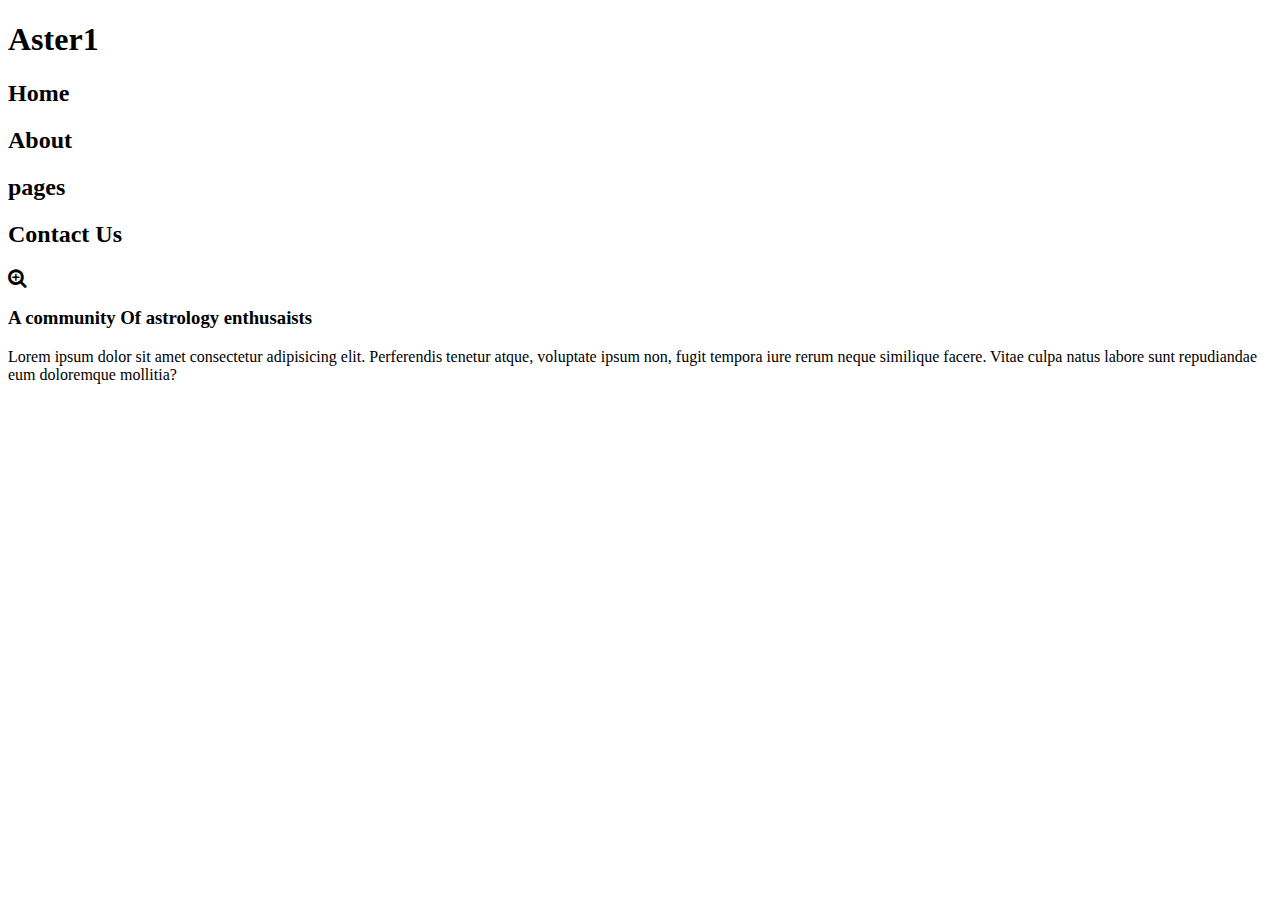
==== index.html @ 7eb5dea4 "a simple only raw html page to edit" ====
<!DOCTYPE html>
<html lang="en">
  <head>
    <meta charset="UTF-8" />
    <meta name="viewport" content="width=device-width, initial-scale=1.0" />
    <link
      rel="stylesheet"
      href="https://cdnjs.cloudflare.com/ajax/libs/font-awesome/4.7.0/css/font-awesome.min.css"
    />
    <title>Document</title>
  </head>
  <body>
    <nav>
      <h1>Aster1</h1>
      <h2>Home</h2>
      <h2>About</h2>
      <h2>pages</h2>
      <h2>Contact Us</h2>
      <i class="fa fa-search-plus" style="font-size: 20px"></i>
    </nav>
    <article>
      <h3>A community Of astrology enthusaists</h3>
      <p>
        Lorem ipsum dolor sit amet consectetur adipisicing elit. Perferendis
        tenetur atque, voluptate ipsum non, fugit tempora iure rerum neque
        similique facere. Vitae culpa natus labore sunt repudiandae eum
        doloremque mollitia?
      </p>
    </article>
  </body>
</html>
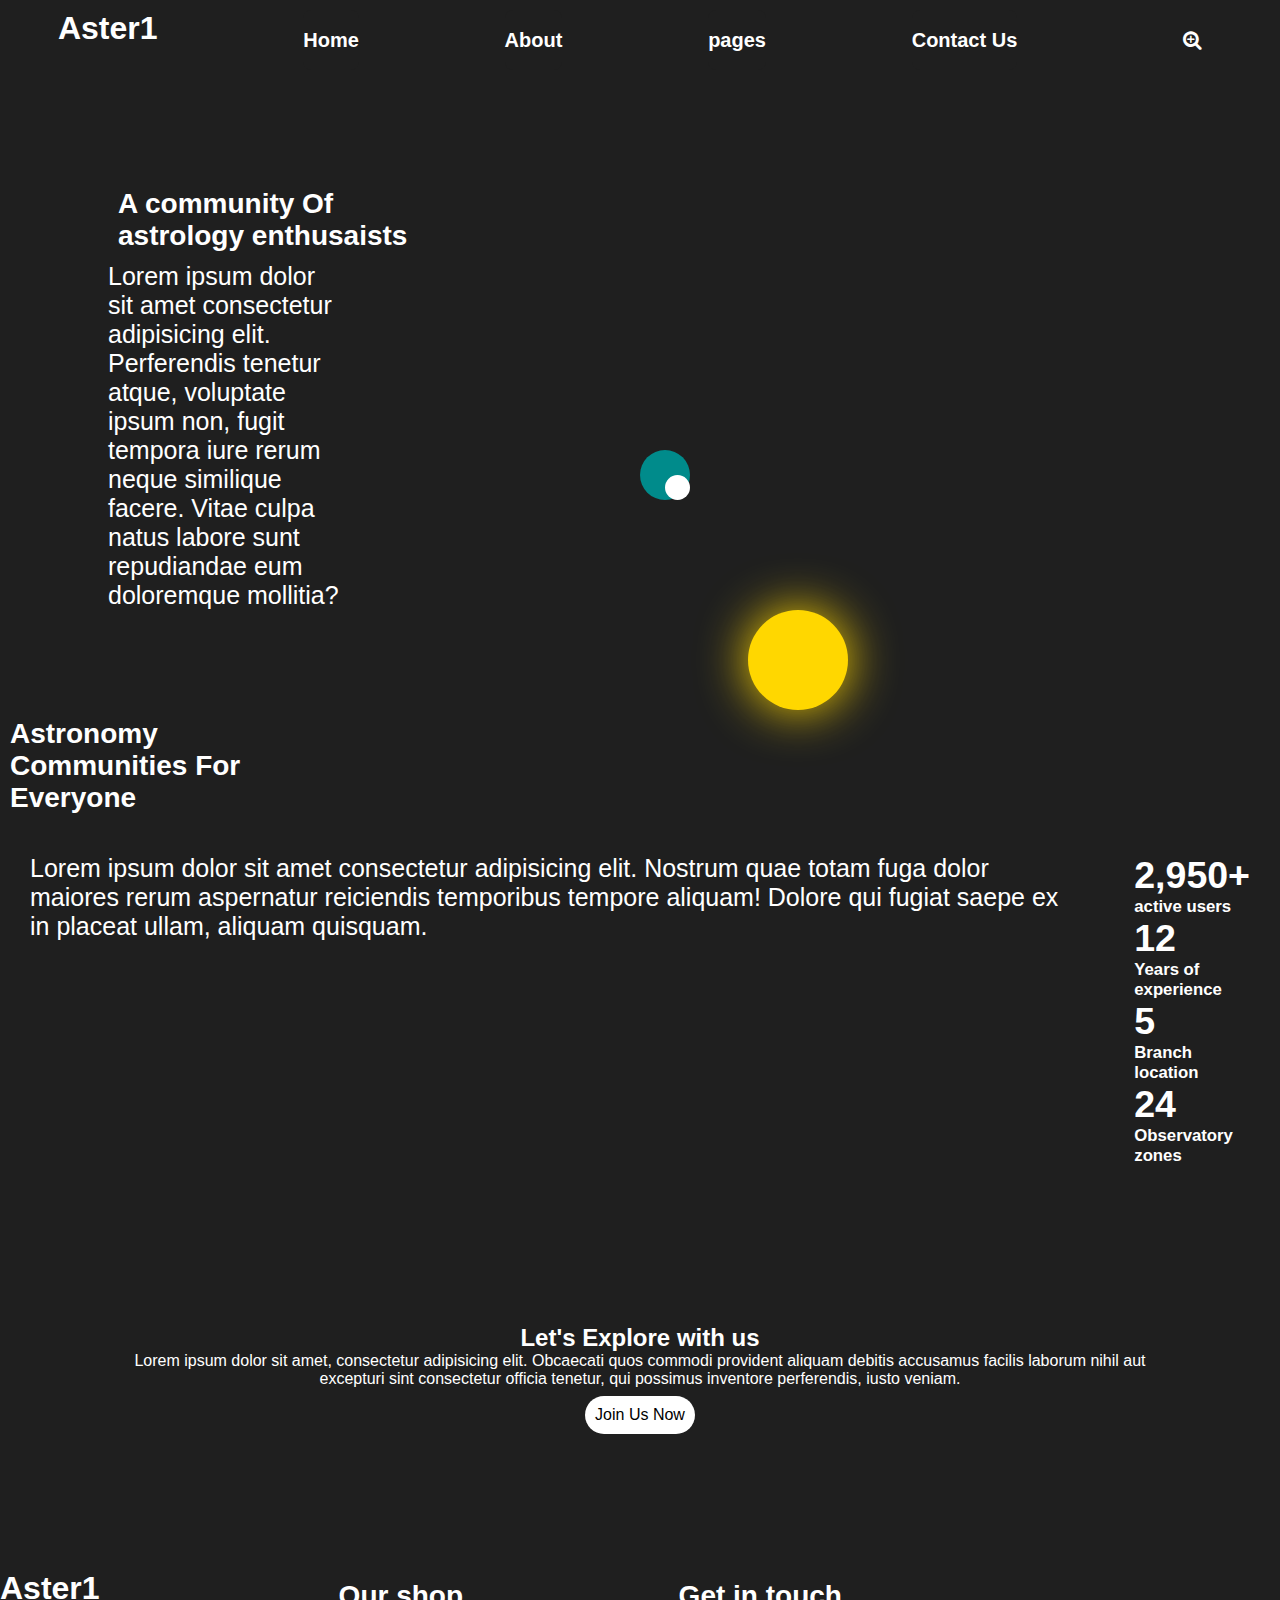
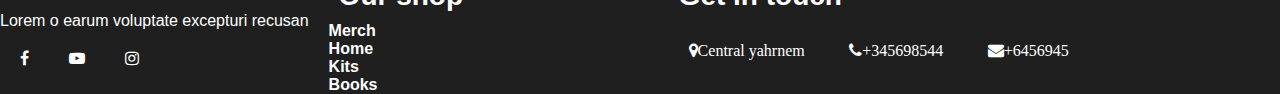
==== commit 27982429: "Add files via upload" ====
--- a/index.html
+++ b/index.html
@@ -3,6 +3,40 @@
   <head>
     <meta charset="UTF-8" />
     <meta name="viewport" content="width=device-width, initial-scale=1.0" />
+    <!-- CSS -->
+    <link rel="stylesheet" href="style.css" />
+
+    <!-- Magnifier -->
+    <link
+      rel="stylesheet"
+      href="https://cdnjs.cloudflare.com/ajax/libs/font-awesome/4.7.0/css/font-awesome.min.css"
+    />
+    <!-- FaceBook -->
+    <link
+      rel="stylesheet"
+      href="https://cdnjs.cloudflare.com/ajax/libs/font-awesome/4.7.0/css/font-awesome.min.css"
+    />
+    <!-- YouTube -->
+    <link
+      rel="stylesheet"
+      href="https://cdnjs.cloudflare.com/ajax/libs/font-awesome/4.7.0/css/font-awesome.min.css"
+    />
+    <!-- Instagram -->
+    <link
+      rel="stylesheet"
+      href="https://cdnjs.cloudflare.com/ajax/libs/font-awesome/4.7.0/css/font-awesome.min.css"
+    />
+    <!-- Map-->
+    <link
+      rel="stylesheet"
+      href="https://cdnjs.cloudflare.com/ajax/libs/font-awesome/4.7.0/css/font-awesome.min.css"
+    />
+    <!-- Telephone -->
+    <link
+      rel="stylesheet"
+      href="https://cdnjs.cloudflare.com/ajax/libs/font-awesome/4.7.0/css/font-awesome.min.css"
+    />
+    <!-- mail -->
     <link
       rel="stylesheet"
       href="https://cdnjs.cloudflare.com/ajax/libs/font-awesome/4.7.0/css/font-awesome.min.css"
@@ -12,20 +46,95 @@
   <body>
     <nav>
       <h1>Aster1</h1>
-      <h2>Home</h2>
-      <h2>About</h2>
-      <h2>pages</h2>
-      <h2>Contact Us</h2>
+      <button><h2>Home</h2></button>
+      <button><h2>About</h2></button>
+      <button><h2>pages</h2></button>
+      <button><h2>Contact Us</h2></button>
       <i class="fa fa-search-plus" style="font-size: 20px"></i>
     </nav>
-    <article>
-      <h3>A community Of astrology enthusaists</h3>
-      <p>
-        Lorem ipsum dolor sit amet consectetur adipisicing elit. Perferendis
-        tenetur atque, voluptate ipsum non, fugit tempora iure rerum neque
-        similique facere. Vitae culpa natus labore sunt repudiandae eum
-        doloremque mollitia?
-      </p>
-    </article>
+    <div class="intro_box">
+      <header>
+        <h3>A community Of astrology enthusaists</h3>
+      </header>
+      <article>
+        <p>
+          Lorem ipsum dolor sit amet consectetur adipisicing elit. Perferendis
+          tenetur atque, voluptate ipsum non, fugit tempora iure rerum neque
+          similique facere. Vitae culpa natus labore sunt repudiandae eum
+          doloremque mollitia?
+        </p>
+      </article>
+      <div class="sun"></div>
+
+      <div class="earth">
+        <div class="moon"></div>
+      </div>
+    </div>
+    <header><h3>Astronomy Communities For Everyone</h3></header>
+    <div class="explain">
+      <article>
+        <p class="community">
+          Lorem ipsum dolor sit amet consectetur adipisicing elit. Nostrum quae
+          totam fuga dolor maiores rerum aspernatur reiciendis temporibus
+          tempore aliquam! Dolore qui fugiat saepe ex in placeat ullam, aliquam
+          quisquam.
+        </p>
+      </article>
+      <div class="numbers">
+        <div class="activeUsers"></div>
+        <h2>2,950+</h2>
+        <h6>active users</h6>
+        <div class="experience">
+          <h2>12</h2>
+          <h6>Years of experience</h6>
+        </div>
+        <div class="branch_location">
+          <h2>5</h2>
+          <h6>Branch location</h6>
+        </div>
+        <div class="observe_zones">
+          <h2>24</h2>
+          <h6>Observatory zones</h6>
+        </div>
+      </div>
+    </div>
+    <div class="explore">
+      <header>
+        <h2>Let's Explore with us</h2>
+      </header>
+      <div class="sign_ad"></div>
+      <article>
+        Lorem ipsum dolor sit amet, consectetur adipisicing elit. Obcaecati quos
+        commodi provident aliquam debitis accusamus facilis laborum nihil aut
+        excepturi sint consectetur officia tenetur, qui possimus inventore
+        perferendis, iusto veniam.
+      </article>
+      <button class="join">Join Us Now</button>
+    </div>
+    <footer>
+      <div class="influence">
+        <h1>Aster1</h1>
+        <p class="slogan">Lorem o earum voluptate excepturi recusan</p>
+        <i class="fa fa-facebook-f"></i><i class="fa fa-youtube-play"></i
+        ><i class="fa fa-instagram"></i>
+      </div>
+      <div class="shop">
+        <header>
+          <h3>Our shop</h3>
+        </header>
+        <h4>Merch</h4>
+        <h4>Home</h4>
+        <h4>Kits</h4>
+        <h4>Books</h4>
+      </div>
+      <div class="in_touch">
+        <header>
+          <h3>Get in touch</h3>
+        </header>
+        <i class="fa fa-map-marker">Central yahrnem</i>
+        <i class="fa fa-phone">+345698544</i>
+        <i class="fa fa-envelope">+6456945</i>
+      </div>
+    </footer>
   </body>
 </html>
--- a/style.css
+++ b/style.css
@@ -0,0 +1,132 @@
+* {
+  margin: 0;
+  padding: 0;
+  box-sizing: border-box;
+  color: white;
+  font-family: "Segoe UI", Tahoma, Geneva, Verdana, sans-serif;
+}
+body {
+  background-color: #1f1f1f;
+}
+nav {
+  display: flex;
+  gap: 50px;
+  margin: 10px;
+  justify-content: space-around;
+  background-color: #1f1f1f;
+}
+button {
+  border-radius: 8px;
+  text-align: center;
+  border: none;
+  cursor: pointer;
+  background-color: #1f1f1f;
+}
+.intro_box {
+  margin: 100px;
+  width: 250px;
+  padding: 0.5rem;
+  font-size: 25px;
+  background-color: #1f1f1f;
+}
+h3 {
+  font-size: 28px;
+  margin: 10px;
+  width: 300px;
+  background-color: #1f1f1f;
+}
+.explain {
+  padding: 30px;
+  font-size: 25px;
+  display: flex;
+  /* width: 3000px; */
+  gap: 50px;
+  background-color: #1f1f1f;
+}
+.explore {
+  background-image: url(images/A_Sky_Full_Of_Stars_\(Unsplash\).jpg);
+  text-align: center;
+  padding: 8rem;
+  border-radius: 5px;
+}
+.join {
+  padding: 10px;
+  background-color: white;
+  color: black;
+  margin: 8px;
+  border-radius: 20px;
+  font-size: medium;
+}
+footer {
+  display: flex;
+  gap: 20px;
+}
+
+i {
+  padding: 20px;
+  font-size: 40px;
+}
+.slogan {
+  padding-top: 5px;
+}
+.sun {
+  position: absolute;
+  width: 100px;
+  height: 100px;
+  background-color: gold;
+  border-radius: 50%;
+  box-shadow: 0 0 50px gold;
+  margin-left: 50%;
+  margin-bottom: 90%;
+}
+.earth {
+  position: absolute;
+  width: 50px;
+  height: 50px;
+  border-radius: 50%;
+  background-color: darkcyan;
+  top: 50%;
+  left: 50%;
+  transform-origin: top left;
+  animation: rotate-earth 12s linear infinite;
+}
+.earth:before {
+  position: absolute;
+  top: 50%;
+  left: 50%;
+  width: 100px;
+  height: 100px;
+  border: 1px dashed rgba(255, 255, 255, 0.5);
+  border-radius: 50%;
+  box-sizing: border-box;
+  transform: translate(-50%, -50%);
+}
+.moon {
+  position: absolute;
+  width: 25px;
+  height: 25px;
+  border-radius: 50%;
+  background-color: #fff;
+  top: 50%;
+  left: 50%;
+  transform-origin: top left;
+  animation: rotate-moon 6s linear infinite;
+}
+@keyframes rotate-moon {
+  0% {
+    transform: rotate(0deg) translateX(30px);
+  }
+
+  100% {
+    transform: rotate(360deg) translateX(30px);
+  }
+}
+@keyframes rotate-earth {
+  0% {
+    transform: rotate(0deg) translateX(100px);
+  }
+
+  100% {
+    transform: rotate(360deg) translateX(100px);
+  }
+}
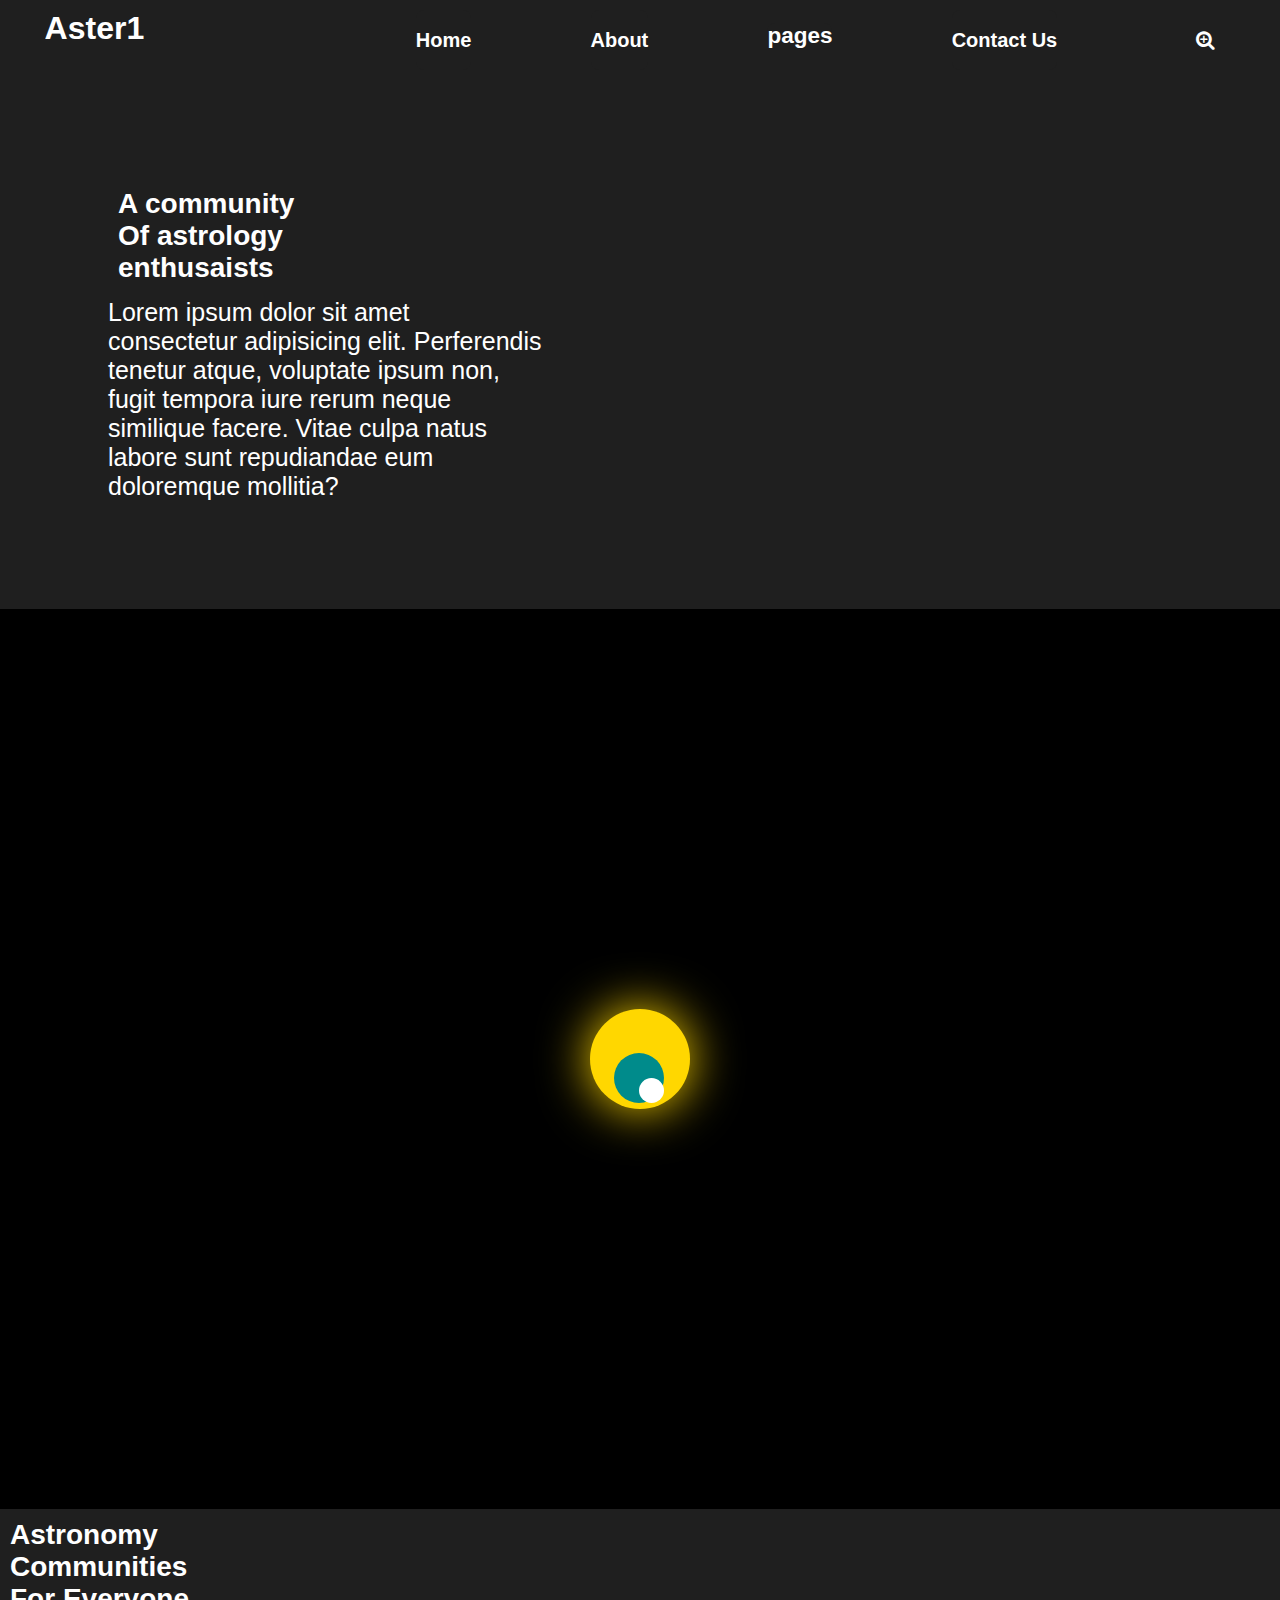
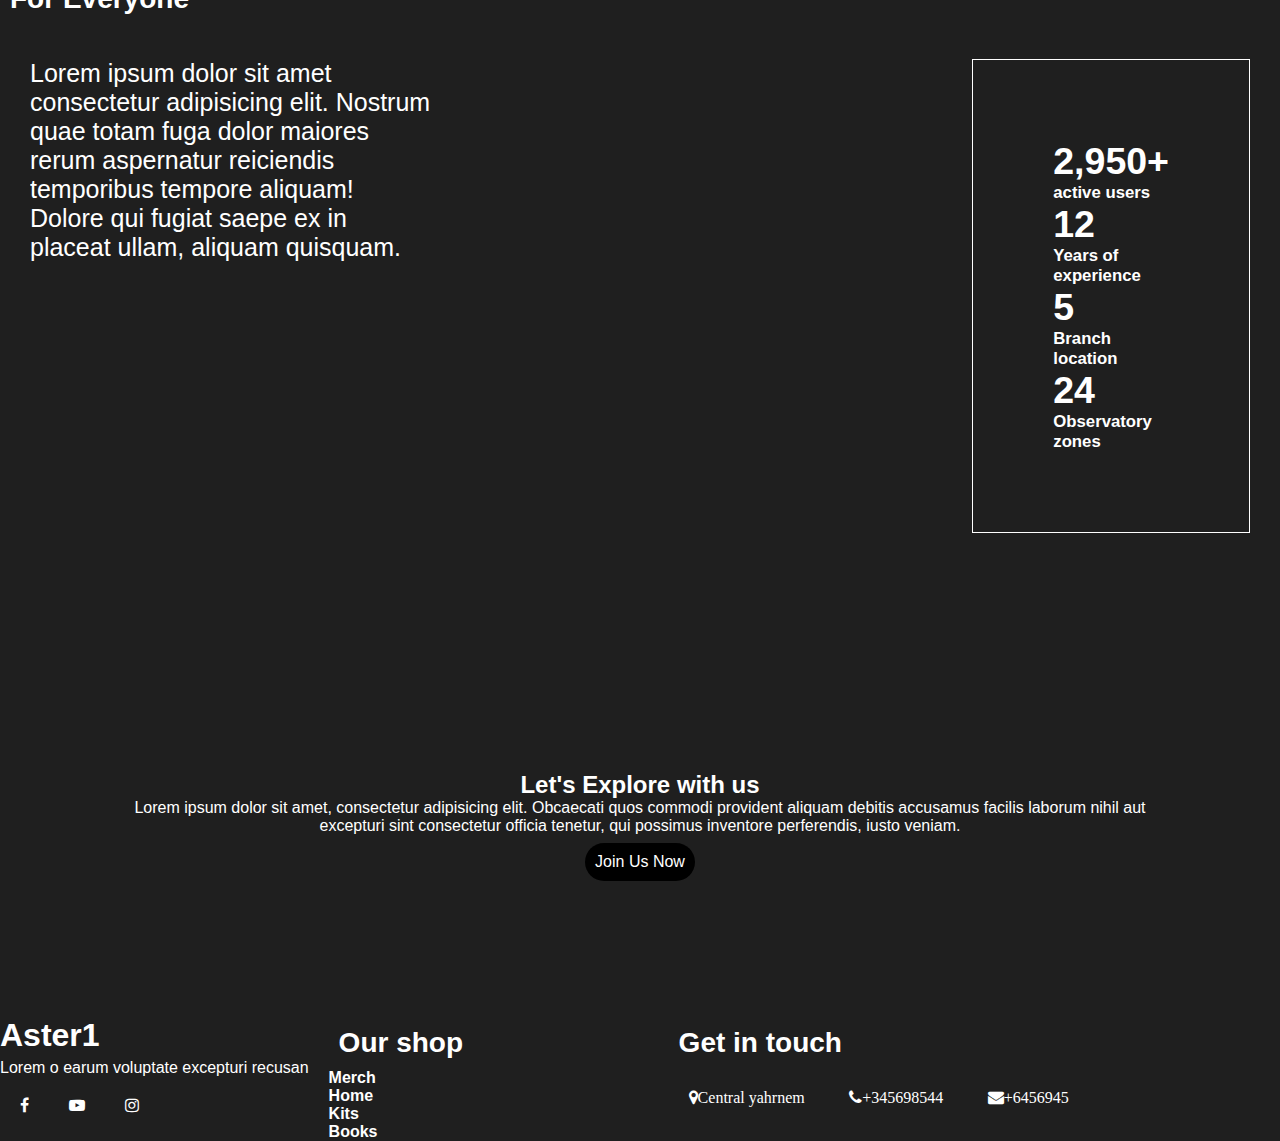
==== commit 5f3a4f97: "added animation and fixed the solar system bugs" ====
--- a/index.html
+++ b/index.html
@@ -45,16 +45,29 @@
   </head>
   <body>
     <nav>
-      <h1>Aster1</h1>
-      <button><h2>Home</h2></button>
-      <button><h2>About</h2></button>
-      <button><h2>pages</h2></button>
-      <button><h2>Contact Us</h2></button>
+      <div id="geeks">
+        <h1>Aster1</h1>
+      </div>
+      <button id="nav_btn"><h2>Home</h2></button>
+      <button id="nav_btn"><h2>About</h2></button>
+      <div class="pages">
+        <button id="nav_btn" class="collapse" type="button">
+          <h2>pages</h2>
+        </button>
+        <div class="text">
+          <a href="#">1</a>
+          <a href="#">2</a>
+          <a href="#">3</a>
+        </div>
+      </div>
+      <button id="nav_btn"><h2>Contact Us</h2></button>
       <i class="fa fa-search-plus" style="font-size: 20px"></i>
     </nav>
     <div class="intro_box">
       <header>
-        <h3>A community Of astrology enthusaists</h3>
+        <div class="community">
+          <h3 id="animation">A community Of astrology enthusaists</h3>
+        </div>
       </header>
       <article>
         <p>
@@ -64,16 +77,18 @@
           doloremque mollitia?
         </p>
       </article>
+    </div>
+    <div class="solar">
       <div class="sun"></div>
 
       <div class="earth">
         <div class="moon"></div>
       </div>
     </div>
-    <header><h3>Astronomy Communities For Everyone</h3></header>
+    <header><h3 id="animation">Astronomy Communities For Everyone</h3></header>
     <div class="explain">
       <article>
-        <p class="community">
+        <p class="community_explain">
           Lorem ipsum dolor sit amet consectetur adipisicing elit. Nostrum quae
           totam fuga dolor maiores rerum aspernatur reiciendis temporibus
           tempore aliquam! Dolore qui fugiat saepe ex in placeat ullam, aliquam
@@ -81,18 +96,19 @@
         </p>
       </article>
       <div class="numbers">
-        <div class="activeUsers"></div>
-        <h2>2,950+</h2>
-        <h6>active users</h6>
-        <div class="experience">
+        <div id="nums">
+          <h2>2,950+</h2>
+          <h6>active users</h6>
+        </div>
+        <div id="nums">
           <h2>12</h2>
           <h6>Years of experience</h6>
         </div>
-        <div class="branch_location">
+        <div id="nums">
           <h2>5</h2>
           <h6>Branch location</h6>
         </div>
-        <div class="observe_zones">
+        <div id="nums">
           <h2>24</h2>
           <h6>Observatory zones</h6>
         </div>
@@ -136,5 +152,18 @@
         <i class="fa fa-envelope">+6456945</i>
       </div>
     </footer>
+    <script>
+      let btn = document.getElementsByClassName("collapse");
+
+      btn[0].addEventListener("click", function () {
+        this.classList.toggle("active");
+        let content = this.nextElementSibling;
+        if (content.style.display === "block") {
+          content.style.display = "none";
+        } else {
+          content.style.display = "block";
+        }
+      });
+    </script>
   </body>
 </html>
--- a/style.css
+++ b/style.css
@@ -15,6 +15,30 @@
   justify-content: space-around;
   background-color: #1f1f1f;
 }
+.collapse {
+  /* background-color: #a2de96; */
+  border: none;
+  outline: none;
+  font-size: 15px;
+  margin-top: 12.5px;
+}
+
+.active,
+#nav_btn:hover {
+  background-color: darkcyan;
+  padding: 0.5px;
+}
+#nav_btn {
+  transition: all 0.2s;
+}
+#nav_btn:active {
+  background-color: goldenrod;
+}
+.text {
+  /* background-color: #e1ffc2; */
+  display: none;
+  font-size: 20px;
+}
 button {
   border-radius: 8px;
   text-align: center;
@@ -24,7 +48,7 @@
 }
 .intro_box {
   margin: 100px;
-  width: 250px;
+  width: 450px;
   padding: 0.5rem;
   font-size: 25px;
   background-color: #1f1f1f;
@@ -34,6 +58,19 @@
   margin: 10px;
   width: 300px;
   background-color: #1f1f1f;
+}
+.numbers {
+  padding: 5px;
+  border: #fff solid 1px;
+  padding: 80px;
+}
+#nums {
+  transition: 0.4s;
+}
+#nums:hover {
+  box-shadow: 0 3px 6px rgba(0, 0, 0, 0.16), 0 3px 6px rgba(0, 0, 0, 0.23);
+  transform: translate(0px, -8px);
+  cursor: pointer;
 }
 .explain {
   padding: 30px;
@@ -42,20 +79,33 @@
   /* width: 3000px; */
   gap: 50px;
   background-color: #1f1f1f;
+  background-image: url(images/observatory.jpg);
+  margin-bottom: 5rem;
+  background-repeat: no-repeat;
+  background-size: cover;
 }
 .explore {
   background-image: url(images/A_Sky_Full_Of_Stars_\(Unsplash\).jpg);
   text-align: center;
   padding: 8rem;
   border-radius: 5px;
+  background-repeat: no-repeat;
+  background-size: cover;
 }
 .join {
   padding: 10px;
-  background-color: white;
-  color: black;
+  background-color: rgb(0, 0, 0);
+  color: rgb(255, 255, 255);
   margin: 8px;
   border-radius: 20px;
   font-size: medium;
+  transition: all 0.5s;
+}
+.join:hover {
+  background-color: #1f1f1f;
+}
+.join:active {
+  background-color: cornflowerblue;
 }
 footer {
   display: flex;
@@ -68,6 +118,50 @@
 }
 .slogan {
   padding-top: 5px;
+}
+#animation {
+  width: 200px;
+  height: 100px;
+  /* background-color: red; */
+  position: relative;
+  animation-name: example;
+  animation-duration: 5s;
+  animation-iteration-count: infinite;
+  /* transform: translate(-50%, -50%); */
+}
+/* @keyframes example {
+  0% {
+     background-color: red; 
+    left: 0px;
+    top: 0px;
+  } */
+/* 25% {
+    background-color: yellow;
+    bottom: 200px;
+    top: 0px;
+  } */
+/* 50% {
+     background-color: blue; 
+     eft: 500px; 
+     right: 600px; 
+    transform: rotate(0deg) translateX(30px);
+  } */
+/* 75% {
+    background-color: green;
+    left: 0px;
+    top: 200px;
+  } */
+/* 100% {
+    /* background-color: red; 
+  }
+}  */
+.solar {
+  display: flex;
+  justify-content: center;
+  align-items: center;
+  height: 100vh;
+  background-color: black;
+  width: 100%;
 }
 .sun {
   position: absolute;
@@ -76,8 +170,6 @@
   background-color: gold;
   border-radius: 50%;
   box-shadow: 0 0 50px gold;
-  margin-left: 50%;
-  margin-bottom: 90%;
 }
 .earth {
   position: absolute;
@@ -85,8 +177,10 @@
   height: 50px;
   border-radius: 50%;
   background-color: darkcyan;
-  top: 50%;
-  left: 50%;
+  top: 117%;
+  left: 48%;
+  right: 48%;
+
   transform-origin: top left;
   animation: rotate-earth 12s linear infinite;
 }
@@ -130,3 +224,94 @@
     transform: rotate(360deg) translateX(100px);
   }
 }
+#geeks {
+  width: 20%;
+  top: 50%;
+  /* position: absolute; */
+  left: 40%;
+  /* border-bottom: 5px solid white; */
+  overflow: hidden;
+  animation: animate 2s linear forwards;
+}
+
+#geeks h1 {
+  color: white;
+}
+
+@keyframes animate {
+  0% {
+    width: 0px;
+    height: 0px;
+  }
+
+  30% {
+    width: 50px;
+    height: 0px;
+  }
+
+  60% {
+    width: 50px;
+    height: 80px;
+  }
+}
+.community {
+  width: 45%;
+  top: 50%;
+  /* position: absolute; */
+  left: 40%;
+  /* border-bottom: 5px solid white; */
+  overflow: hidden;
+  animation: animate 2s linear forwards;
+}
+
+.community h1 {
+  color: white;
+}
+
+@keyframes animate {
+  0% {
+    width: 0px;
+    height: 0px;
+  }
+
+  30% {
+    width: 0px;
+    height: 0px;
+  }
+
+  60% {
+    width: 50px;
+    height: 80px;
+  }
+}
+.community_explain {
+  width: 45%;
+  top: 50%;
+  /* position: absolute; */
+  left: 40%;
+  /* border-bottom: 5px solid white; */
+  overflow: hidden;
+  animation: animate 2s linear forwards;
+  margin-right: 5px;
+}
+
+.community_explain h1 {
+  color: white;
+}
+
+@keyframes animate {
+  0% {
+    width: 65px;
+    height: 10px;
+  }
+
+  30% {
+    width: 20px;
+    height: 0px;
+  }
+
+  60% {
+    width: 25px;
+    /* height: 80px; */
+  }
+}
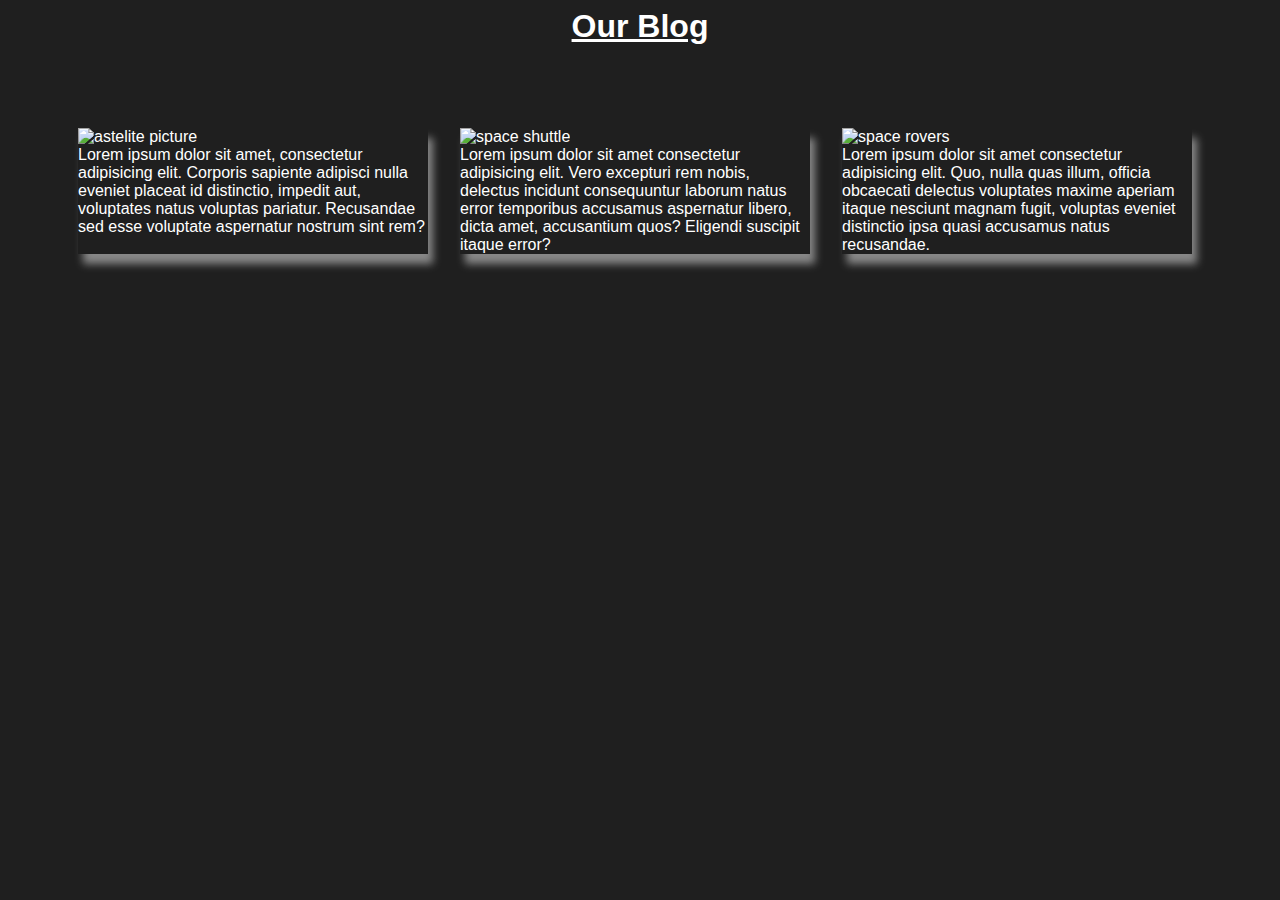
==== commit 98a7461e: "added a blog post page with zooming ability" ====
--- a/index.html
+++ b/index.html
@@ -3,167 +3,47 @@
   <head>
     <meta charset="UTF-8" />
     <meta name="viewport" content="width=device-width, initial-scale=1.0" />
-    <!-- CSS -->
     <link rel="stylesheet" href="style.css" />
-
-    <!-- Magnifier -->
-    <link
-      rel="stylesheet"
-      href="https://cdnjs.cloudflare.com/ajax/libs/font-awesome/4.7.0/css/font-awesome.min.css"
-    />
-    <!-- FaceBook -->
-    <link
-      rel="stylesheet"
-      href="https://cdnjs.cloudflare.com/ajax/libs/font-awesome/4.7.0/css/font-awesome.min.css"
-    />
-    <!-- YouTube -->
-    <link
-      rel="stylesheet"
-      href="https://cdnjs.cloudflare.com/ajax/libs/font-awesome/4.7.0/css/font-awesome.min.css"
-    />
-    <!-- Instagram -->
-    <link
-      rel="stylesheet"
-      href="https://cdnjs.cloudflare.com/ajax/libs/font-awesome/4.7.0/css/font-awesome.min.css"
-    />
-    <!-- Map-->
-    <link
-      rel="stylesheet"
-      href="https://cdnjs.cloudflare.com/ajax/libs/font-awesome/4.7.0/css/font-awesome.min.css"
-    />
-    <!-- Telephone -->
-    <link
-      rel="stylesheet"
-      href="https://cdnjs.cloudflare.com/ajax/libs/font-awesome/4.7.0/css/font-awesome.min.css"
-    />
-    <!-- mail -->
-    <link
-      rel="stylesheet"
-      href="https://cdnjs.cloudflare.com/ajax/libs/font-awesome/4.7.0/css/font-awesome.min.css"
-    />
-    <title>Document</title>
+    <title>Blog</title>
   </head>
   <body>
-    <nav>
-      <div id="geeks">
-        <h1>Aster1</h1>
+    <header><h1>Our Blog</h1></header>
+    <div class="posts" id="blog1" onclick="img1Scale">
+      <div class="satlite">
+        <img src="images/860x394.jpg" alt="astelite picture" />
+        <p>
+          Lorem ipsum dolor sit amet, consectetur adipisicing elit. Corporis
+          sapiente adipisci nulla eveniet placeat id distinctio, impedit aut,
+          voluptates natus voluptas pariatur. Recusandae sed esse voluptate
+          aspernatur nostrum sint rem?
+        </p>
       </div>
-      <button id="nav_btn"><h2>Home</h2></button>
-      <button id="nav_btn"><h2>About</h2></button>
-      <div class="pages">
-        <button id="nav_btn" class="collapse" type="button">
-          <h2>pages</h2>
-        </button>
-        <div class="text">
-          <a href="#">1</a>
-          <a href="#">2</a>
-          <a href="#">3</a>
-        </div>
+      <div class="shuttles" id="blog2">
+        <img src="images/shuttle.jpg" alt="space shuttle" />
+        <p>
+          Lorem ipsum dolor sit amet consectetur adipisicing elit. Vero
+          excepturi rem nobis, delectus incidunt consequuntur laborum natus
+          error temporibus accusamus aspernatur libero, dicta amet, accusantium
+          quos? Eligendi suscipit itaque error?
+        </p>
       </div>
-      <button id="nav_btn"><h2>Contact Us</h2></button>
-      <i class="fa fa-search-plus" style="font-size: 20px"></i>
-    </nav>
-    <div class="intro_box">
-      <header>
-        <div class="community">
-          <h3 id="animation">A community Of astrology enthusaists</h3>
-        </div>
-      </header>
-      <article>
+      <div class="space_rover" id="blog3">
+        <img src="images/space rovers.jpg" alt="space rovers" />
         <p>
-          Lorem ipsum dolor sit amet consectetur adipisicing elit. Perferendis
-          tenetur atque, voluptate ipsum non, fugit tempora iure rerum neque
-          similique facere. Vitae culpa natus labore sunt repudiandae eum
-          doloremque mollitia?
+          Lorem ipsum dolor sit amet consectetur adipisicing elit. Quo, nulla
+          quas illum, officia obcaecati delectus voluptates maxime aperiam
+          itaque nesciunt magnam fugit, voluptas eveniet distinctio ipsa quasi
+          accusamus natus recusandae.
         </p>
-      </article>
-    </div>
-    <div class="solar">
-      <div class="sun"></div>
-
-      <div class="earth">
-        <div class="moon"></div>
       </div>
     </div>
-    <header><h3 id="animation">Astronomy Communities For Everyone</h3></header>
-    <div class="explain">
-      <article>
-        <p class="community_explain">
-          Lorem ipsum dolor sit amet consectetur adipisicing elit. Nostrum quae
-          totam fuga dolor maiores rerum aspernatur reiciendis temporibus
-          tempore aliquam! Dolore qui fugiat saepe ex in placeat ullam, aliquam
-          quisquam.
-        </p>
-      </article>
-      <div class="numbers">
-        <div id="nums">
-          <h2>2,950+</h2>
-          <h6>active users</h6>
-        </div>
-        <div id="nums">
-          <h2>12</h2>
-          <h6>Years of experience</h6>
-        </div>
-        <div id="nums">
-          <h2>5</h2>
-          <h6>Branch location</h6>
-        </div>
-        <div id="nums">
-          <h2>24</h2>
-          <h6>Observatory zones</h6>
-        </div>
-      </div>
-    </div>
-    <div class="explore">
-      <header>
-        <h2>Let's Explore with us</h2>
-      </header>
-      <div class="sign_ad"></div>
-      <article>
-        Lorem ipsum dolor sit amet, consectetur adipisicing elit. Obcaecati quos
-        commodi provident aliquam debitis accusamus facilis laborum nihil aut
-        excepturi sint consectetur officia tenetur, qui possimus inventore
-        perferendis, iusto veniam.
-      </article>
-      <button class="join">Join Us Now</button>
-    </div>
-    <footer>
-      <div class="influence">
-        <h1>Aster1</h1>
-        <p class="slogan">Lorem o earum voluptate excepturi recusan</p>
-        <i class="fa fa-facebook-f"></i><i class="fa fa-youtube-play"></i
-        ><i class="fa fa-instagram"></i>
-      </div>
-      <div class="shop">
-        <header>
-          <h3>Our shop</h3>
-        </header>
-        <h4>Merch</h4>
-        <h4>Home</h4>
-        <h4>Kits</h4>
-        <h4>Books</h4>
-      </div>
-      <div class="in_touch">
-        <header>
-          <h3>Get in touch</h3>
-        </header>
-        <i class="fa fa-map-marker">Central yahrnem</i>
-        <i class="fa fa-phone">+345698544</i>
-        <i class="fa fa-envelope">+6456945</i>
-      </div>
-    </footer>
-    <script>
-      let btn = document.getElementsByClassName("collapse");
+    <!-- <script>
+      let img = document.getElementById("blog1");
 
-      btn[0].addEventListener("click", function () {
-        this.classList.toggle("active");
-        let content = this.nextElementSibling;
-        if (content.style.display === "block") {
-          content.style.display = "none";
-        } else {
-          content.style.display = "block";
-        }
-      });
-    </script>
+      function img1Scale() {
+        img.style.transform = "scale(1.5)";
+        img.style.transition = "transform 0.25 ease";
+      }
+    </script> -->
   </body>
 </html>
--- a/style.css
+++ b/style.css
@@ -1,317 +1,64 @@
 * {
+  padding: 0;
   margin: 0;
-  padding: 0;
   box-sizing: border-box;
-  color: white;
   font-family: "Segoe UI", Tahoma, Geneva, Verdana, sans-serif;
 }
 body {
   background-color: #1f1f1f;
 }
-nav {
+img {
+  width: 350px;
+  height: 250px;
+}
+h1 {
+  text-align: center;
+  margin: 0.5rem;
+  text-decoration: underline;
+  color: white;
+}
+.posts {
   display: flex;
-  gap: 50px;
-  margin: 10px;
-  justify-content: space-around;
-  background-color: #1f1f1f;
+  color: white;
+  gap: 2rem;
+  justify-content: center;
+  margin-top: 3.5rem;
 }
-.collapse {
-  /* background-color: #a2de96; */
-  border: none;
-  outline: none;
-  font-size: 15px;
-  margin-top: 12.5px;
+.satlite,
+.shuttles,
+.space_rover {
+  box-shadow: 5px 10px 8px #888888;
+  margin-top: 2rem;
+  width: 350px;
+  transform: translate(-5px, -5px);
 }
-
-.active,
-#nav_btn:hover {
-  background-color: darkcyan;
-  padding: 0.5px;
-}
-#nav_btn {
-  transition: all 0.2s;
-}
-#nav_btn:active {
-  background-color: goldenrod;
-}
-.text {
-  /* background-color: #e1ffc2; */
-  display: none;
-  font-size: 20px;
-}
-button {
-  border-radius: 8px;
-  text-align: center;
-  border: none;
-  cursor: pointer;
-  background-color: #1f1f1f;
-}
-.intro_box {
-  margin: 100px;
-  width: 450px;
-  padding: 0.5rem;
-  font-size: 25px;
-  background-color: #1f1f1f;
-}
-h3 {
-  font-size: 28px;
-  margin: 10px;
-  width: 300px;
-  background-color: #1f1f1f;
-}
-.numbers {
-  padding: 5px;
-  border: #fff solid 1px;
-  padding: 80px;
-}
-#nums {
-  transition: 0.4s;
-}
-#nums:hover {
-  box-shadow: 0 3px 6px rgba(0, 0, 0, 0.16), 0 3px 6px rgba(0, 0, 0, 0.23);
-  transform: translate(0px, -8px);
+.shuttles:hover {
+  box-shadow: 5px 10px 8px #888888;
+  transform: translate(-5px, -20px);
   cursor: pointer;
 }
-.explain {
-  padding: 30px;
-  font-size: 25px;
-  display: flex;
-  /* width: 3000px; */
-  gap: 50px;
-  background-color: #1f1f1f;
-  background-image: url(images/observatory.jpg);
-  margin-bottom: 5rem;
-  background-repeat: no-repeat;
-  background-size: cover;
+.satlite:hover {
+  box-shadow: 5px 10px 8px #888888;
+  transform: translate(-5px, -20px);
+  cursor: pointer;
 }
-.explore {
-  background-image: url(images/A_Sky_Full_Of_Stars_\(Unsplash\).jpg);
-  text-align: center;
-  padding: 8rem;
-  border-radius: 5px;
-  background-repeat: no-repeat;
-  background-size: cover;
+.space_rover:hover {
+  box-shadow: 5px 10px 8px #888888;
+  transform: translate(-5px, -20px);
+  cursor: pointer;
 }
-.join {
-  padding: 10px;
-  background-color: rgb(0, 0, 0);
-  color: rgb(255, 255, 255);
-  margin: 8px;
-  border-radius: 20px;
-  font-size: medium;
-  transition: all 0.5s;
+.space_rover:active {
+  transform: scale(1.5);
+  margin-right: 75px;
+  margin-left: 75px;
 }
-.join:hover {
-  background-color: #1f1f1f;
+.shuttles:active {
+  transform: scale(1.5);
+  margin-right: 75px;
+  margin-left: 75px;
 }
-.join:active {
-  background-color: cornflowerblue;
+.satlite:active {
+  transform: scale(1.5);
+  margin-right: 75px;
+  margin-left: 75px;
 }
-footer {
-  display: flex;
-  gap: 20px;
-}
-
-i {
-  padding: 20px;
-  font-size: 40px;
-}
-.slogan {
-  padding-top: 5px;
-}
-#animation {
-  width: 200px;
-  height: 100px;
-  /* background-color: red; */
-  position: relative;
-  animation-name: example;
-  animation-duration: 5s;
-  animation-iteration-count: infinite;
-  /* transform: translate(-50%, -50%); */
-}
-/* @keyframes example {
-  0% {
-     background-color: red; 
-    left: 0px;
-    top: 0px;
-  } */
-/* 25% {
-    background-color: yellow;
-    bottom: 200px;
-    top: 0px;
-  } */
-/* 50% {
-     background-color: blue; 
-     eft: 500px; 
-     right: 600px; 
-    transform: rotate(0deg) translateX(30px);
-  } */
-/* 75% {
-    background-color: green;
-    left: 0px;
-    top: 200px;
-  } */
-/* 100% {
-    /* background-color: red; 
-  }
-}  */
-.solar {
-  display: flex;
-  justify-content: center;
-  align-items: center;
-  height: 100vh;
-  background-color: black;
-  width: 100%;
-}
-.sun {
-  position: absolute;
-  width: 100px;
-  height: 100px;
-  background-color: gold;
-  border-radius: 50%;
-  box-shadow: 0 0 50px gold;
-}
-.earth {
-  position: absolute;
-  width: 50px;
-  height: 50px;
-  border-radius: 50%;
-  background-color: darkcyan;
-  top: 117%;
-  left: 48%;
-  right: 48%;
-
-  transform-origin: top left;
-  animation: rotate-earth 12s linear infinite;
-}
-.earth:before {
-  position: absolute;
-  top: 50%;
-  left: 50%;
-  width: 100px;
-  height: 100px;
-  border: 1px dashed rgba(255, 255, 255, 0.5);
-  border-radius: 50%;
-  box-sizing: border-box;
-  transform: translate(-50%, -50%);
-}
-.moon {
-  position: absolute;
-  width: 25px;
-  height: 25px;
-  border-radius: 50%;
-  background-color: #fff;
-  top: 50%;
-  left: 50%;
-  transform-origin: top left;
-  animation: rotate-moon 6s linear infinite;
-}
-@keyframes rotate-moon {
-  0% {
-    transform: rotate(0deg) translateX(30px);
-  }
-
-  100% {
-    transform: rotate(360deg) translateX(30px);
-  }
-}
-@keyframes rotate-earth {
-  0% {
-    transform: rotate(0deg) translateX(100px);
-  }
-
-  100% {
-    transform: rotate(360deg) translateX(100px);
-  }
-}
-#geeks {
-  width: 20%;
-  top: 50%;
-  /* position: absolute; */
-  left: 40%;
-  /* border-bottom: 5px solid white; */
-  overflow: hidden;
-  animation: animate 2s linear forwards;
-}
-
-#geeks h1 {
-  color: white;
-}
-
-@keyframes animate {
-  0% {
-    width: 0px;
-    height: 0px;
-  }
-
-  30% {
-    width: 50px;
-    height: 0px;
-  }
-
-  60% {
-    width: 50px;
-    height: 80px;
-  }
-}
-.community {
-  width: 45%;
-  top: 50%;
-  /* position: absolute; */
-  left: 40%;
-  /* border-bottom: 5px solid white; */
-  overflow: hidden;
-  animation: animate 2s linear forwards;
-}
-
-.community h1 {
-  color: white;
-}
-
-@keyframes animate {
-  0% {
-    width: 0px;
-    height: 0px;
-  }
-
-  30% {
-    width: 0px;
-    height: 0px;
-  }
-
-  60% {
-    width: 50px;
-    height: 80px;
-  }
-}
-.community_explain {
-  width: 45%;
-  top: 50%;
-  /* position: absolute; */
-  left: 40%;
-  /* border-bottom: 5px solid white; */
-  overflow: hidden;
-  animation: animate 2s linear forwards;
-  margin-right: 5px;
-}
-
-.community_explain h1 {
-  color: white;
-}
-
-@keyframes animate {
-  0% {
-    width: 65px;
-    height: 10px;
-  }
-
-  30% {
-    width: 20px;
-    height: 0px;
-  }
-
-  60% {
-    width: 25px;
-    /* height: 80px; */
-  }
-}
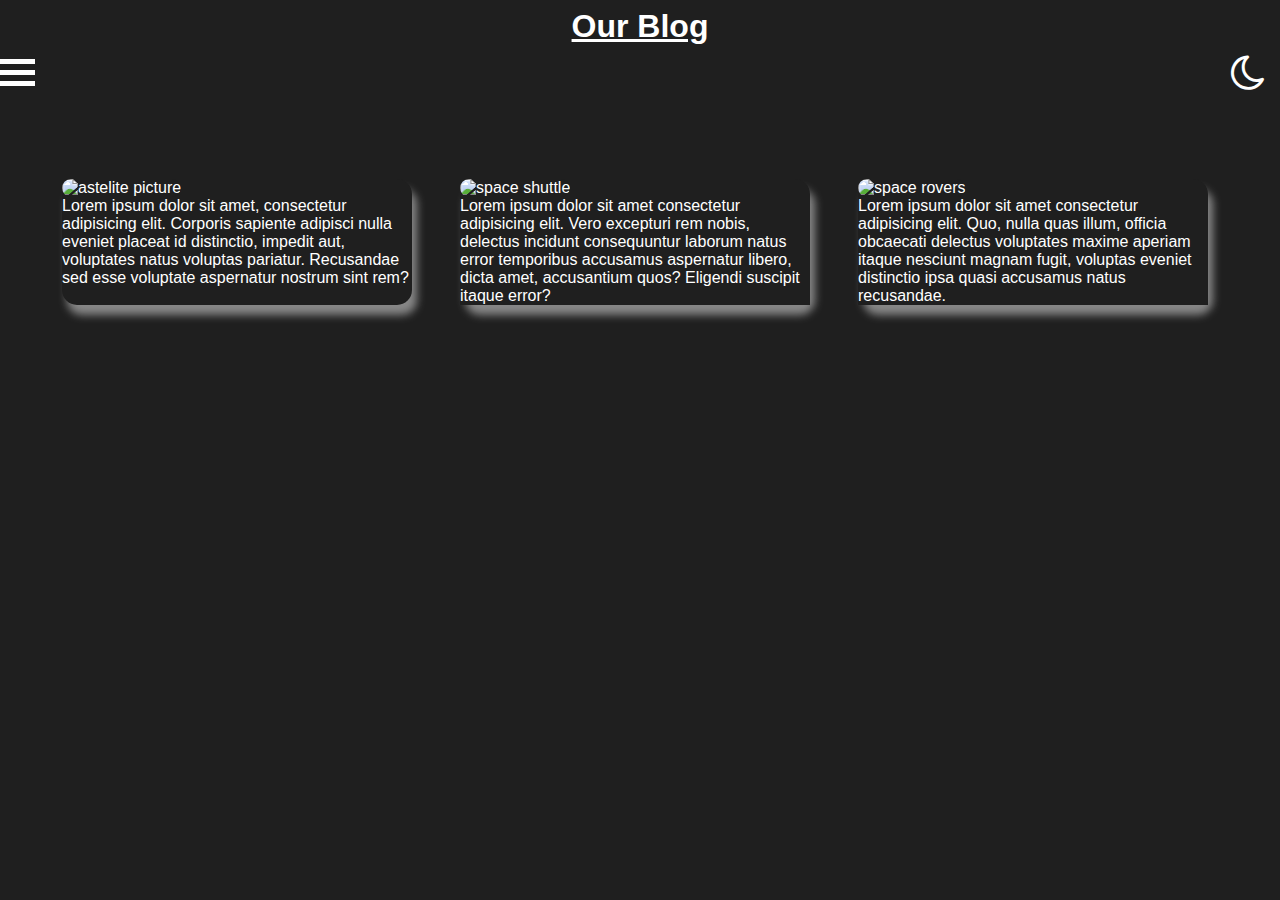
==== commit a7dd3836: "Add files via upload" ====
--- a/index.html
+++ b/index.html
@@ -5,9 +5,24 @@
     <meta name="viewport" content="width=device-width, initial-scale=1.0" />
     <link rel="stylesheet" href="style.css" />
     <title>Blog</title>
+    <!-- moon icon -->
+    <link
+      rel="stylesheet"
+      href="https://cdnjs.cloudflare.com/ajax/libs/font-awesome/4.7.0/css/font-awesome.min.css"
+    />
   </head>
   <body>
     <header><h1>Our Blog</h1></header>
+    <nav>
+      <div class="container" onclick="myFunction(this)">
+        <div class="bar1"></div>
+        <div class="bar2"></div>
+        <div class="bar3"></div>
+      </div>
+      <button onclick="lightMode()">
+        <i class="fa fa-moon-o" style="font-size: 40px"></i>
+      </button>
+    </nav>
     <div class="posts" id="blog1" onclick="img1Scale">
       <div class="satlite">
         <img src="images/860x394.jpg" alt="astelite picture" />
@@ -37,13 +52,14 @@
         </p>
       </div>
     </div>
-    <!-- <script>
-      let img = document.getElementById("blog1");
-
-      function img1Scale() {
-        img.style.transform = "scale(1.5)";
-        img.style.transition = "transform 0.25 ease";
+    <script>
+      function myFunction(x) {
+        x.classList.toggle("change");
       }
-    </script> -->
+      function lightMode() {
+        let element = document.body;
+        element.classList.toggle("light");
+      }
+    </script>
   </body>
 </html>
--- a/style.css
+++ b/style.css
@@ -3,6 +3,7 @@
   margin: 0;
   box-sizing: border-box;
   font-family: "Segoe UI", Tahoma, Geneva, Verdana, sans-serif;
+  background-color: #1f1f1f;
 }
 body {
   background-color: #1f1f1f;
@@ -10,19 +11,22 @@
 img {
   width: 350px;
   height: 250px;
+  border-radius: 15px;
 }
 h1 {
   text-align: center;
   margin: 0.5rem;
   text-decoration: underline;
   color: white;
+  background-color: #1f1f1f;
 }
 .posts {
   display: flex;
   color: white;
-  gap: 2rem;
+  gap: 3rem;
   justify-content: center;
   margin-top: 3.5rem;
+  background-color: #1f1f1f;
 }
 .satlite,
 .shuttles,
@@ -31,6 +35,7 @@
   margin-top: 2rem;
   width: 350px;
   transform: translate(-5px, -5px);
+  border-radius: 15px;
 }
 .shuttles:hover {
   box-shadow: 5px 10px 8px #888888;
@@ -62,3 +67,143 @@
   margin-right: 75px;
   margin-left: 75px;
 }
+.container {
+  display: inline-block;
+  cursor: pointer;
+}
+
+.bar1,
+.bar2,
+.bar3 {
+  width: 35px;
+  height: 5px;
+  background-color: #ffffff;
+  margin: 6px 0;
+  transition: 0.4s;
+}
+
+.change .bar1 {
+  transform: translate(0, 11px) rotate(-45deg);
+}
+
+.change .bar2 {
+  opacity: 0;
+}
+
+.change .bar3 {
+  transform: translate(0, -11px) rotate(45deg);
+}
+button {
+  color: #ffffff;
+  float: right;
+  margin-right: 15px;
+  background-color: inherit;
+  border: none;
+  cursor: pointer;
+}
+.light {
+  * {
+    background-color: #ffffff;
+  }
+  .container {
+    color: #1f1f1f;
+    background-color: #ffffff;
+  }
+  body {
+    background-color: #ffffff;
+  }
+
+  img {
+    width: 350px;
+    height: 250px;
+    border-radius: 15px;
+  }
+  h1 {
+    text-align: center;
+    margin: 0.5rem;
+    text-decoration: underline;
+    color: rgb(0, 0, 0);
+    background-color: #f4f2f2;
+  }
+  .posts {
+    display: flex;
+    color: rgb(0, 0, 0);
+    gap: 3rem;
+    justify-content: center;
+    margin-top: 3.5rem;
+    background-color: #f0f0f0;
+  }
+  .satlite,
+  .shuttles,
+  .space_rover {
+    box-shadow: 5px 10px 8px #7e1414;
+    margin-top: 2rem;
+    width: 350px;
+    transform: translate(-5px, -5px);
+    border-radius: 15px;
+  }
+  .shuttles:hover {
+    box-shadow: 5px 10px 8px #c01c1c;
+    transform: translate(-5px, -20px);
+    cursor: pointer;
+  }
+  .satlite:hover {
+    box-shadow: 5px 10px 8px #8d1313;
+    transform: translate(-5px, -20px);
+    cursor: pointer;
+  }
+  .space_rover:hover {
+    box-shadow: 5px 10px 8px #771414;
+    transform: translate(-5px, -20px);
+    cursor: pointer;
+  }
+  .space_rover:active {
+    transform: scale(1.5);
+    margin-right: 75px;
+    margin-left: 75px;
+  }
+  .shuttles:active {
+    transform: scale(1.5);
+    margin-right: 75px;
+    margin-left: 75px;
+  }
+  .satlite:active {
+    transform: scale(1.5);
+    margin-right: 75px;
+    margin-left: 75px;
+  }
+  .container {
+    display: inline-block;
+    cursor: pointer;
+  }
+
+  .bar1,
+  .bar2,
+  .bar3 {
+    width: 35px;
+    height: 5px;
+    background-color: #000000;
+    margin: 6px 0;
+    transition: 0.4s;
+  }
+
+  .change .bar1 {
+    transform: translate(0, 11px) rotate(-45deg);
+  }
+
+  .change .bar2 {
+    opacity: 0;
+  }
+
+  .change .bar3 {
+    transform: translate(0, -11px) rotate(45deg);
+  }
+  button {
+    color: #000000;
+    float: right;
+    margin-right: 15px;
+    background-color: inherit;
+    border: none;
+    cursor: pointer;
+  }
+}
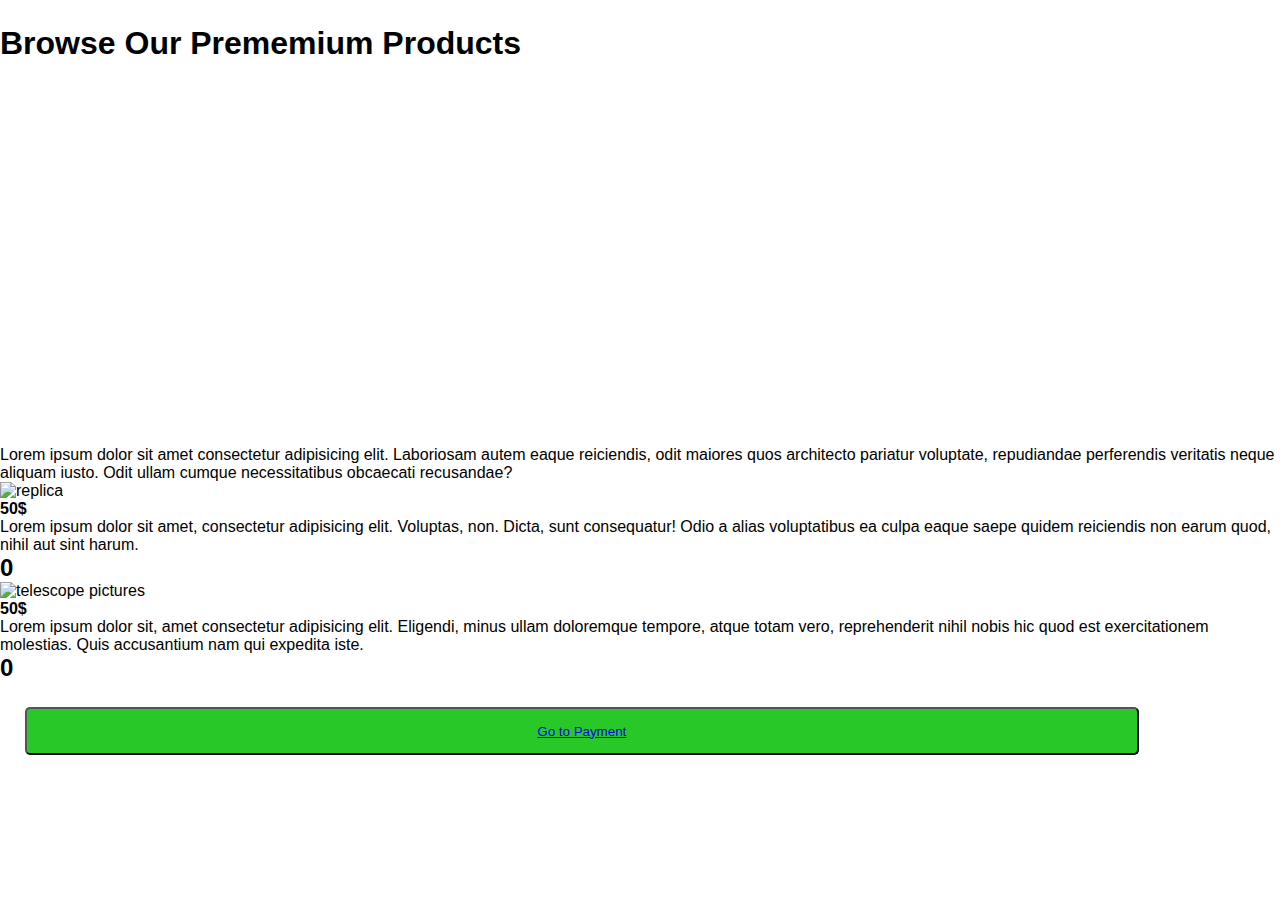
==== commit 84d0ffaa: "added a product page and a payment system" ====
--- a/index.html
+++ b/index.html
@@ -3,62 +3,66 @@
   <head>
     <meta charset="UTF-8" />
     <meta name="viewport" content="width=device-width, initial-scale=1.0" />
+    <title>Document</title>
     <link rel="stylesheet" href="style.css" />
-    <title>Blog</title>
-    <!-- moon icon -->
-    <link
-      rel="stylesheet"
-      href="https://cdnjs.cloudflare.com/ajax/libs/font-awesome/4.7.0/css/font-awesome.min.css"
-    />
   </head>
   <body>
-    <header><h1>Our Blog</h1></header>
-    <nav>
-      <div class="container" onclick="myFunction(this)">
-        <div class="bar1"></div>
-        <div class="bar2"></div>
-        <div class="bar3"></div>
+    <header>
+      <h1>Browse Our Prememium Products</h1>
+      <p>
+        Lorem ipsum dolor sit amet consectetur adipisicing elit. Laboriosam
+        autem eaque reiciendis, odit maiores quos architecto pariatur voluptate,
+        repudiandae perferendis veritatis neque aliquam iusto. Odit ullam cumque
+        necessitatibus obcaecati recusandae?
+      </p>
+    </header>
+    <div class="products">
+      <div id="buy" onclick="counterSh()">
+        <img src="images/shuttle replica.webp" alt="replica" />
+        <span id="mainPriceSh"><h4>50$</h4></span>
+        <p>
+          Lorem ipsum dolor sit amet, consectetur adipisicing elit. Voluptas,
+          non. Dicta, sunt consequatur! Odio a alias voluptatibus ea culpa eaque
+          saepe quidem reiciendis non earum quod, nihil aut sint harum.
+        </p>
+        <span id="displaySh"><h2>0</h2></span>
       </div>
-      <button onclick="lightMode()">
-        <i class="fa fa-moon-o" style="font-size: 40px"></i>
-      </button>
-    </nav>
-    <div class="posts" id="blog1" onclick="img1Scale">
-      <div class="satlite">
-        <img src="images/860x394.jpg" alt="astelite picture" />
+      <div id="buy" onclick="counter()">
+        <img src="images/telescope.jfif" alt="telescope pictures" />
+        <span id="mainPriceTl"><h4>50$</h4></span>
         <p>
-          Lorem ipsum dolor sit amet, consectetur adipisicing elit. Corporis
-          sapiente adipisci nulla eveniet placeat id distinctio, impedit aut,
-          voluptates natus voluptas pariatur. Recusandae sed esse voluptate
-          aspernatur nostrum sint rem?
+          Lorem ipsum dolor sit, amet consectetur adipisicing elit. Eligendi,
+          minus ullam doloremque tempore, atque totam vero, reprehenderit nihil
+          nobis hic quod est exercitationem molestias. Quis accusantium nam qui
+          expedita iste.
         </p>
-      </div>
-      <div class="shuttles" id="blog2">
-        <img src="images/shuttle.jpg" alt="space shuttle" />
-        <p>
-          Lorem ipsum dolor sit amet consectetur adipisicing elit. Vero
-          excepturi rem nobis, delectus incidunt consequuntur laborum natus
-          error temporibus accusamus aspernatur libero, dicta amet, accusantium
-          quos? Eligendi suscipit itaque error?
-        </p>
-      </div>
-      <div class="space_rover" id="blog3">
-        <img src="images/space rovers.jpg" alt="space rovers" />
-        <p>
-          Lorem ipsum dolor sit amet consectetur adipisicing elit. Quo, nulla
-          quas illum, officia obcaecati delectus voluptates maxime aperiam
-          itaque nesciunt magnam fugit, voluptas eveniet distinctio ipsa quasi
-          accusamus natus recusandae.
-        </p>
+        <span id="display"><h2>0</h2></span>
       </div>
     </div>
+    <footer>
+      <button><a href="payment/payment.html">Go to Payment</a></button>
+    </footer>
     <script>
-      function myFunction(x) {
-        x.classList.toggle("change");
+      let count = 0;
+      let countsh = 0;
+      let shPrice = 0;
+      let tlPrice = 0;
+      let overAllPriceTl = document.getElementById("mainPriceTl");
+      let overAllPriceSh = document.getElementById("mainPriceSh");
+      let buy = document.getElementById("buy");
+      let display = document.getElementById("display");
+      let displayShuttle = document.getElementById("displaySh");
+      function counter() {
+        count++;
+        display.innerHTML = count;
+        tlPrice = tlPrice + 50;
+        overAllPriceTl.innerHTML = tlPrice;
       }
-      function lightMode() {
-        let element = document.body;
-        element.classList.toggle("light");
+      function counterSh() {
+        countsh++;
+        displayShuttle.innerHTML = countsh;
+        shPrice = shPrice + 50;
+        overAllPriceSh.innerHTML = shPrice;
       }
     </script>
   </body>
--- a/style.css
+++ b/style.css
@@ -2,208 +2,57 @@
   padding: 0;
   margin: 0;
   box-sizing: border-box;
-  font-family: "Segoe UI", Tahoma, Geneva, Verdana, sans-serif;
-  background-color: #1f1f1f;
+  font-family: sans-serif;
 }
-body {
-  background-color: #1f1f1f;
-}
-img {
-  width: 350px;
-  height: 250px;
-  border-radius: 15px;
+.payment {
+  /* display: flex;
+  justify-content: center;
+  text-align: center; */
+  /* background-color: blue; */
+  margin-top: 250px;
+  width: 580px;
+  height: 600px;
+  margin: 30%;
+  text-align: center;
+  /* padding-top: 18%; */
+  /* display: flex; */
+  border: 3px solid #222;
 }
 h1 {
-  text-align: center;
-  margin: 0.5rem;
-  text-decoration: underline;
-  color: white;
-  background-color: #1f1f1f;
+  padding-bottom: 30%;
+  padding-top: 25px;
 }
-.posts {
-  display: flex;
-  color: white;
-  gap: 3rem;
-  justify-content: center;
-  margin-top: 3.5rem;
-  background-color: #1f1f1f;
-}
-.satlite,
-.shuttles,
-.space_rover {
-  box-shadow: 5px 10px 8px #888888;
-  margin-top: 2rem;
-  width: 350px;
-  transform: translate(-5px, -5px);
-  border-radius: 15px;
-}
-.shuttles:hover {
-  box-shadow: 5px 10px 8px #888888;
-  transform: translate(-5px, -20px);
-  cursor: pointer;
-}
-.satlite:hover {
-  box-shadow: 5px 10px 8px #888888;
-  transform: translate(-5px, -20px);
-  cursor: pointer;
-}
-.space_rover:hover {
-  box-shadow: 5px 10px 8px #888888;
-  transform: translate(-5px, -20px);
-  cursor: pointer;
-}
-.space_rover:active {
-  transform: scale(1.5);
-  margin-right: 75px;
-  margin-left: 75px;
-}
-.shuttles:active {
-  transform: scale(1.5);
-  margin-right: 75px;
-  margin-left: 75px;
-}
-.satlite:active {
-  transform: scale(1.5);
-  margin-right: 75px;
-  margin-left: 75px;
-}
-.container {
-  display: inline-block;
-  cursor: pointer;
-}
-
-.bar1,
-.bar2,
-.bar3 {
-  width: 35px;
-  height: 5px;
-  background-color: #ffffff;
-  margin: 6px 0;
-  transition: 0.4s;
-}
-
-.change .bar1 {
-  transform: translate(0, 11px) rotate(-45deg);
-}
-
-.change .bar2 {
-  opacity: 0;
-}
-
-.change .bar3 {
-  transform: translate(0, -11px) rotate(45deg);
+input {
+  border-radius: 10px;
+  width: 500px;
+  height: 45px;
+  /* padding-bottom: 28px; */
+  text-align: start;
+  background-color: rgba(224, 224, 224, 0.575);
+  color: rgb(0, 0, 0);
+  font-size: 15px;
 }
 button {
-  color: #ffffff;
-  float: right;
-  margin-right: 15px;
-  background-color: inherit;
-  border: none;
-  cursor: pointer;
+  margin: 25px;
+  width: 87%;
+  height: 3rem;
+  border-radius: 5px;
+  background-color: rgba(0, 190, 0, 0.841);
 }
-.light {
-  * {
-    background-color: #ffffff;
-  }
-  .container {
-    color: #1f1f1f;
-    background-color: #ffffff;
-  }
-  body {
-    background-color: #ffffff;
-  }
-
-  img {
-    width: 350px;
-    height: 250px;
-    border-radius: 15px;
-  }
-  h1 {
-    text-align: center;
-    margin: 0.5rem;
-    text-decoration: underline;
-    color: rgb(0, 0, 0);
-    background-color: #f4f2f2;
-  }
-  .posts {
-    display: flex;
-    color: rgb(0, 0, 0);
-    gap: 3rem;
-    justify-content: center;
-    margin-top: 3.5rem;
-    background-color: #f0f0f0;
-  }
-  .satlite,
-  .shuttles,
-  .space_rover {
-    box-shadow: 5px 10px 8px #7e1414;
-    margin-top: 2rem;
-    width: 350px;
-    transform: translate(-5px, -5px);
-    border-radius: 15px;
-  }
-  .shuttles:hover {
-    box-shadow: 5px 10px 8px #c01c1c;
-    transform: translate(-5px, -20px);
-    cursor: pointer;
-  }
-  .satlite:hover {
-    box-shadow: 5px 10px 8px #8d1313;
-    transform: translate(-5px, -20px);
-    cursor: pointer;
-  }
-  .space_rover:hover {
-    box-shadow: 5px 10px 8px #771414;
-    transform: translate(-5px, -20px);
-    cursor: pointer;
-  }
-  .space_rover:active {
-    transform: scale(1.5);
-    margin-right: 75px;
-    margin-left: 75px;
-  }
-  .shuttles:active {
-    transform: scale(1.5);
-    margin-right: 75px;
-    margin-left: 75px;
-  }
-  .satlite:active {
-    transform: scale(1.5);
-    margin-right: 75px;
-    margin-left: 75px;
-  }
-  .container {
-    display: inline-block;
-    cursor: pointer;
-  }
-
-  .bar1,
-  .bar2,
-  .bar3 {
-    width: 35px;
-    height: 5px;
-    background-color: #000000;
-    margin: 6px 0;
-    transition: 0.4s;
-  }
-
-  .change .bar1 {
-    transform: translate(0, 11px) rotate(-45deg);
-  }
-
-  .change .bar2 {
-    opacity: 0;
-  }
-
-  .change .bar3 {
-    transform: translate(0, -11px) rotate(45deg);
-  }
-  button {
-    color: #000000;
-    float: right;
-    margin-right: 15px;
-    background-color: inherit;
-    border: none;
-    cursor: pointer;
-  }
+.main_pay {
+  display: flex;
+  gap: 30px;
 }
+.details {
+  display: flex;
+  gap: 10px;
+}
+.alt_pay {
+  margin-top: 50px;
+}
+button:hover {
+  background-color: rgb(63, 138, 30);
+}
+button:active {
+  background-color: rgb(108, 221, 108);
+}
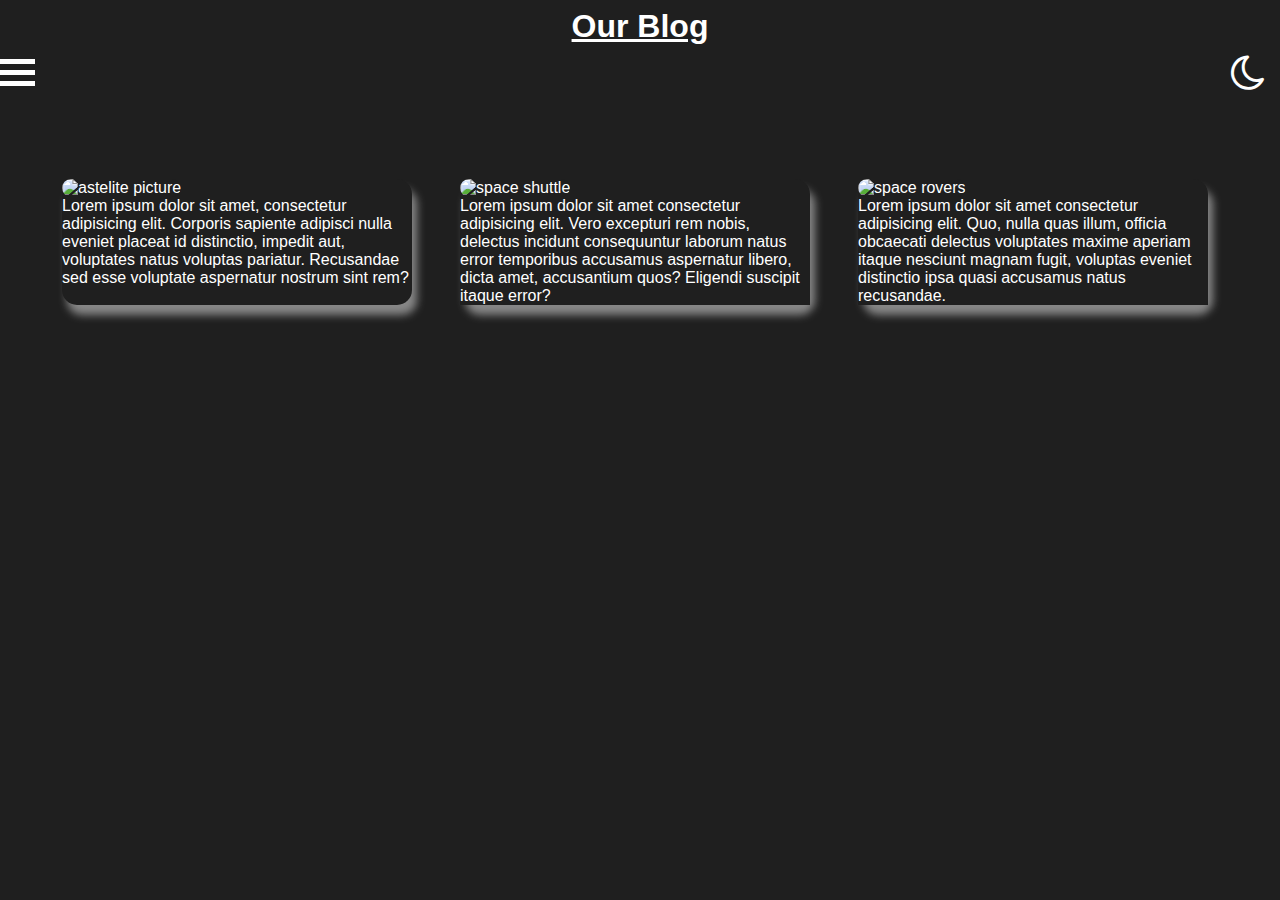
==== commit 4637cff3: "blog page product page and payment system" ====
--- a/index.html
+++ b/index.html
@@ -3,66 +3,62 @@
   <head>
     <meta charset="UTF-8" />
     <meta name="viewport" content="width=device-width, initial-scale=1.0" />
-    <title>Document</title>
     <link rel="stylesheet" href="style.css" />
+    <title>Blog</title>
+    <!-- moon icon -->
+    <link
+      rel="stylesheet"
+      href="https://cdnjs.cloudflare.com/ajax/libs/font-awesome/4.7.0/css/font-awesome.min.css"
+    />
   </head>
   <body>
-    <header>
-      <h1>Browse Our Prememium Products</h1>
-      <p>
-        Lorem ipsum dolor sit amet consectetur adipisicing elit. Laboriosam
-        autem eaque reiciendis, odit maiores quos architecto pariatur voluptate,
-        repudiandae perferendis veritatis neque aliquam iusto. Odit ullam cumque
-        necessitatibus obcaecati recusandae?
-      </p>
-    </header>
-    <div class="products">
-      <div id="buy" onclick="counterSh()">
-        <img src="images/shuttle replica.webp" alt="replica" />
-        <span id="mainPriceSh"><h4>50$</h4></span>
+    <header><h1>Our Blog</h1></header>
+    <nav>
+      <div class="container" onclick="myFunction(this)">
+        <div class="bar1"></div>
+        <div class="bar2"></div>
+        <div class="bar3"></div>
+      </div>
+      <button onclick="lightMode()">
+        <i class="fa fa-moon-o" style="font-size: 40px"></i>
+      </button>
+    </nav>
+    <div class="posts" id="blog1" onclick="img1Scale">
+      <div class="satlite">
+        <img src="images/860x394.jpg" alt="astelite picture" />
         <p>
-          Lorem ipsum dolor sit amet, consectetur adipisicing elit. Voluptas,
-          non. Dicta, sunt consequatur! Odio a alias voluptatibus ea culpa eaque
-          saepe quidem reiciendis non earum quod, nihil aut sint harum.
+          Lorem ipsum dolor sit amet, consectetur adipisicing elit. Corporis
+          sapiente adipisci nulla eveniet placeat id distinctio, impedit aut,
+          voluptates natus voluptas pariatur. Recusandae sed esse voluptate
+          aspernatur nostrum sint rem?
         </p>
-        <span id="displaySh"><h2>0</h2></span>
       </div>
-      <div id="buy" onclick="counter()">
-        <img src="images/telescope.jfif" alt="telescope pictures" />
-        <span id="mainPriceTl"><h4>50$</h4></span>
+      <div class="shuttles" id="blog2">
+        <img src="images/shuttle.jpg" alt="space shuttle" />
         <p>
-          Lorem ipsum dolor sit, amet consectetur adipisicing elit. Eligendi,
-          minus ullam doloremque tempore, atque totam vero, reprehenderit nihil
-          nobis hic quod est exercitationem molestias. Quis accusantium nam qui
-          expedita iste.
+          Lorem ipsum dolor sit amet consectetur adipisicing elit. Vero
+          excepturi rem nobis, delectus incidunt consequuntur laborum natus
+          error temporibus accusamus aspernatur libero, dicta amet, accusantium
+          quos? Eligendi suscipit itaque error?
         </p>
-        <span id="display"><h2>0</h2></span>
+      </div>
+      <div class="space_rover" id="blog3">
+        <img src="images/space rovers.jpg" alt="space rovers" />
+        <p>
+          Lorem ipsum dolor sit amet consectetur adipisicing elit. Quo, nulla
+          quas illum, officia obcaecati delectus voluptates maxime aperiam
+          itaque nesciunt magnam fugit, voluptas eveniet distinctio ipsa quasi
+          accusamus natus recusandae.
+        </p>
       </div>
     </div>
-    <footer>
-      <button><a href="payment/payment.html">Go to Payment</a></button>
-    </footer>
     <script>
-      let count = 0;
-      let countsh = 0;
-      let shPrice = 0;
-      let tlPrice = 0;
-      let overAllPriceTl = document.getElementById("mainPriceTl");
-      let overAllPriceSh = document.getElementById("mainPriceSh");
-      let buy = document.getElementById("buy");
-      let display = document.getElementById("display");
-      let displayShuttle = document.getElementById("displaySh");
-      function counter() {
-        count++;
-        display.innerHTML = count;
-        tlPrice = tlPrice + 50;
-        overAllPriceTl.innerHTML = tlPrice;
+      function myFunction(x) {
+        x.classList.toggle("change");
       }
-      function counterSh() {
-        countsh++;
-        displayShuttle.innerHTML = countsh;
-        shPrice = shPrice + 50;
-        overAllPriceSh.innerHTML = shPrice;
+      function lightMode() {
+        let element = document.body;
+        element.classList.toggle("light");
       }
     </script>
   </body>
--- a/style.css
+++ b/style.css
@@ -2,57 +2,208 @@
   padding: 0;
   margin: 0;
   box-sizing: border-box;
-  font-family: sans-serif;
-}
-.payment {
-  /* display: flex;
+  font-family: "Segoe UI", Tahoma, Geneva, Verdana, sans-serif;
+  background-color: #1f1f1f;
+}
+body {
+  background-color: #1f1f1f;
+}
+img {
+  width: 350px;
+  height: 250px;
+  border-radius: 15px;
+}
+h1 {
+  text-align: center;
+  margin: 0.5rem;
+  text-decoration: underline;
+  color: white;
+  background-color: #1f1f1f;
+}
+.posts {
+  display: flex;
+  color: white;
+  gap: 3rem;
   justify-content: center;
-  text-align: center; */
-  /* background-color: blue; */
-  margin-top: 250px;
-  width: 580px;
-  height: 600px;
-  margin: 30%;
-  text-align: center;
-  /* padding-top: 18%; */
-  /* display: flex; */
-  border: 3px solid #222;
-}
-h1 {
-  padding-bottom: 30%;
-  padding-top: 25px;
-}
-input {
-  border-radius: 10px;
-  width: 500px;
-  height: 45px;
-  /* padding-bottom: 28px; */
-  text-align: start;
-  background-color: rgba(224, 224, 224, 0.575);
-  color: rgb(0, 0, 0);
-  font-size: 15px;
+  margin-top: 3.5rem;
+  background-color: #1f1f1f;
+}
+.satlite,
+.shuttles,
+.space_rover {
+  box-shadow: 5px 10px 8px #888888;
+  margin-top: 2rem;
+  width: 350px;
+  transform: translate(-5px, -5px);
+  border-radius: 15px;
+}
+.shuttles:hover {
+  box-shadow: 5px 10px 8px #888888;
+  transform: translate(-5px, -20px);
+  cursor: pointer;
+}
+.satlite:hover {
+  box-shadow: 5px 10px 8px #888888;
+  transform: translate(-5px, -20px);
+  cursor: pointer;
+}
+.space_rover:hover {
+  box-shadow: 5px 10px 8px #888888;
+  transform: translate(-5px, -20px);
+  cursor: pointer;
+}
+.space_rover:active {
+  transform: scale(1.5);
+  margin-right: 75px;
+  margin-left: 75px;
+}
+.shuttles:active {
+  transform: scale(1.5);
+  margin-right: 75px;
+  margin-left: 75px;
+}
+.satlite:active {
+  transform: scale(1.5);
+  margin-right: 75px;
+  margin-left: 75px;
+}
+.container {
+  display: inline-block;
+  cursor: pointer;
+}
+
+.bar1,
+.bar2,
+.bar3 {
+  width: 35px;
+  height: 5px;
+  background-color: #ffffff;
+  margin: 6px 0;
+  transition: 0.4s;
+}
+
+.change .bar1 {
+  transform: translate(0, 11px) rotate(-45deg);
+}
+
+.change .bar2 {
+  opacity: 0;
+}
+
+.change .bar3 {
+  transform: translate(0, -11px) rotate(45deg);
 }
 button {
-  margin: 25px;
-  width: 87%;
-  height: 3rem;
-  border-radius: 5px;
-  background-color: rgba(0, 190, 0, 0.841);
-}
-.main_pay {
-  display: flex;
-  gap: 30px;
-}
-.details {
-  display: flex;
-  gap: 10px;
-}
-.alt_pay {
-  margin-top: 50px;
-}
-button:hover {
-  background-color: rgb(63, 138, 30);
-}
-button:active {
-  background-color: rgb(108, 221, 108);
-}
+  color: #ffffff;
+  float: right;
+  margin-right: 15px;
+  background-color: inherit;
+  border: none;
+  cursor: pointer;
+}
+.light {
+  * {
+    background-color: #ffffff;
+  }
+  .container {
+    color: #1f1f1f;
+    background-color: #ffffff;
+  }
+  body {
+    background-color: #ffffff;
+  }
+
+  img {
+    width: 350px;
+    height: 250px;
+    border-radius: 15px;
+  }
+  h1 {
+    text-align: center;
+    margin: 0.5rem;
+    text-decoration: underline;
+    color: rgb(0, 0, 0);
+    background-color: #f4f2f2;
+  }
+  .posts {
+    display: flex;
+    color: rgb(0, 0, 0);
+    gap: 3rem;
+    justify-content: center;
+    margin-top: 3.5rem;
+    background-color: #f0f0f0;
+  }
+  .satlite,
+  .shuttles,
+  .space_rover {
+    box-shadow: 5px 10px 8px #7e1414;
+    margin-top: 2rem;
+    width: 350px;
+    transform: translate(-5px, -5px);
+    border-radius: 15px;
+  }
+  .shuttles:hover {
+    box-shadow: 5px 10px 8px #c01c1c;
+    transform: translate(-5px, -20px);
+    cursor: pointer;
+  }
+  .satlite:hover {
+    box-shadow: 5px 10px 8px #8d1313;
+    transform: translate(-5px, -20px);
+    cursor: pointer;
+  }
+  .space_rover:hover {
+    box-shadow: 5px 10px 8px #771414;
+    transform: translate(-5px, -20px);
+    cursor: pointer;
+  }
+  .space_rover:active {
+    transform: scale(1.5);
+    margin-right: 75px;
+    margin-left: 75px;
+  }
+  .shuttles:active {
+    transform: scale(1.5);
+    margin-right: 75px;
+    margin-left: 75px;
+  }
+  .satlite:active {
+    transform: scale(1.5);
+    margin-right: 75px;
+    margin-left: 75px;
+  }
+  .container {
+    display: inline-block;
+    cursor: pointer;
+  }
+
+  .bar1,
+  .bar2,
+  .bar3 {
+    width: 35px;
+    height: 5px;
+    background-color: #000000;
+    margin: 6px 0;
+    transition: 0.4s;
+  }
+
+  .change .bar1 {
+    transform: translate(0, 11px) rotate(-45deg);
+  }
+
+  .change .bar2 {
+    opacity: 0;
+  }
+
+  .change .bar3 {
+    transform: translate(0, -11px) rotate(45deg);
+  }
+  button {
+    color: #000000;
+    float: right;
+    margin-right: 15px;
+    background-color: inherit;
+    border: none;
+    cursor: pointer;
+  }
+}
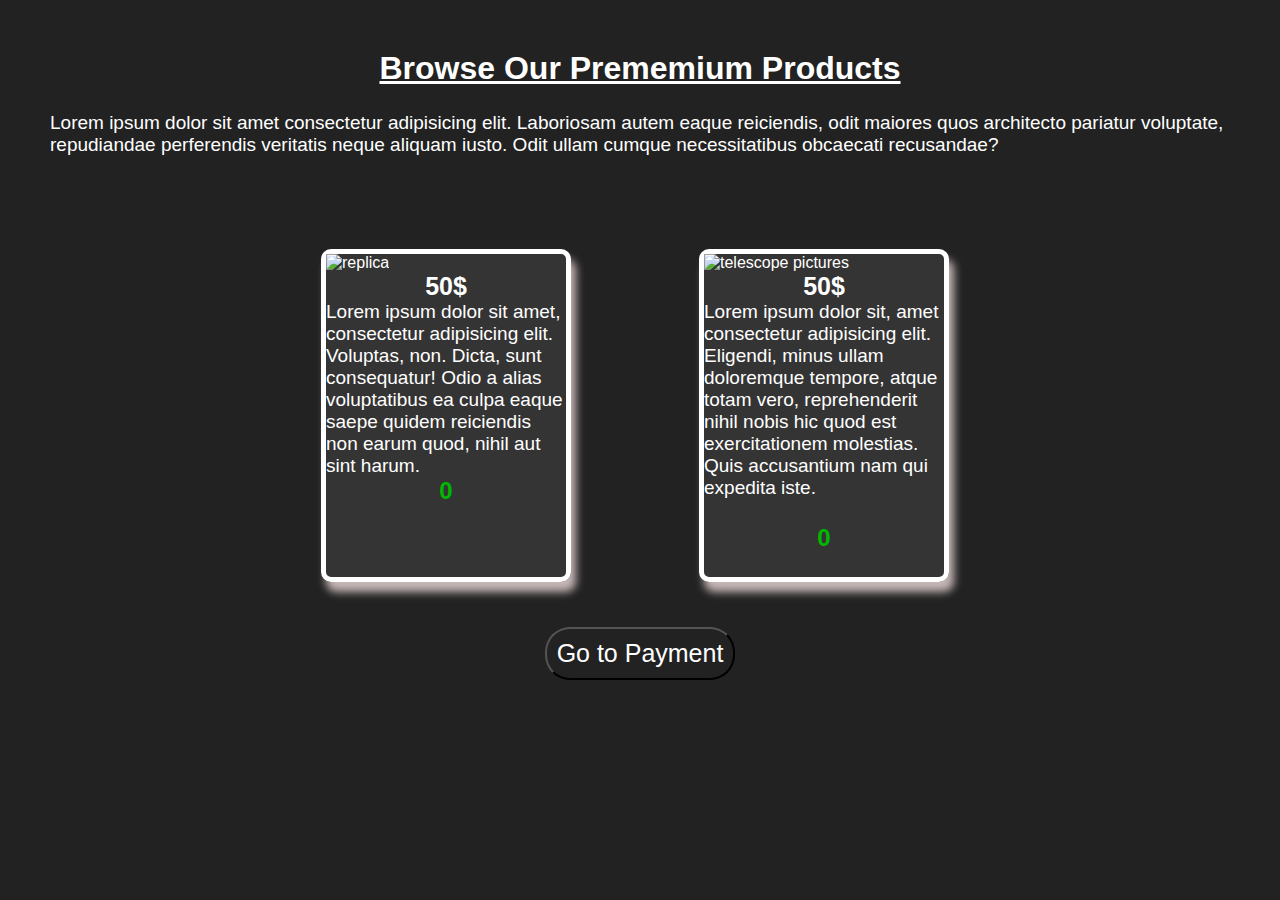
==== commit 222ba565: "store page" ====
--- a/index.html
+++ b/index.html
@@ -3,62 +3,66 @@
   <head>
     <meta charset="UTF-8" />
     <meta name="viewport" content="width=device-width, initial-scale=1.0" />
+    <title>Document</title>
     <link rel="stylesheet" href="style.css" />
-    <title>Blog</title>
-    <!-- moon icon -->
-    <link
-      rel="stylesheet"
-      href="https://cdnjs.cloudflare.com/ajax/libs/font-awesome/4.7.0/css/font-awesome.min.css"
-    />
   </head>
   <body>
-    <header><h1>Our Blog</h1></header>
-    <nav>
-      <div class="container" onclick="myFunction(this)">
-        <div class="bar1"></div>
-        <div class="bar2"></div>
-        <div class="bar3"></div>
+    <header>
+      <h1>Browse Our Prememium Products</h1>
+      <p>
+        Lorem ipsum dolor sit amet consectetur adipisicing elit. Laboriosam
+        autem eaque reiciendis, odit maiores quos architecto pariatur voluptate,
+        repudiandae perferendis veritatis neque aliquam iusto. Odit ullam cumque
+        necessitatibus obcaecati recusandae?
+      </p>
+    </header>
+    <div class="products">
+      <div id="buy" onclick="counterSh()">
+        <img src="images/shuttle replica.webp" alt="replica" />
+        <span id="mainPriceSh"><h4>50$</h4></span>
+        <p>
+          Lorem ipsum dolor sit amet, consectetur adipisicing elit. Voluptas,
+          non. Dicta, sunt consequatur! Odio a alias voluptatibus ea culpa eaque
+          saepe quidem reiciendis non earum quod, nihil aut sint harum.
+        </p>
+        <span id="displaySh"><h2>0</h2></span>
       </div>
-      <button onclick="lightMode()">
-        <i class="fa fa-moon-o" style="font-size: 40px"></i>
-      </button>
-    </nav>
-    <div class="posts" id="blog1" onclick="img1Scale">
-      <div class="satlite">
-        <img src="images/860x394.jpg" alt="astelite picture" />
+      <div id="buy" onclick="counter()">
+        <img src="images/telescope.jfif" alt="telescope pictures" />
+        <span id="mainPriceTl"><h4>50$</h4></span>
         <p>
-          Lorem ipsum dolor sit amet, consectetur adipisicing elit. Corporis
-          sapiente adipisci nulla eveniet placeat id distinctio, impedit aut,
-          voluptates natus voluptas pariatur. Recusandae sed esse voluptate
-          aspernatur nostrum sint rem?
+          Lorem ipsum dolor sit, amet consectetur adipisicing elit. Eligendi,
+          minus ullam doloremque tempore, atque totam vero, reprehenderit nihil
+          nobis hic quod est exercitationem molestias. Quis accusantium nam qui
+          expedita iste.
         </p>
-      </div>
-      <div class="shuttles" id="blog2">
-        <img src="images/shuttle.jpg" alt="space shuttle" />
-        <p>
-          Lorem ipsum dolor sit amet consectetur adipisicing elit. Vero
-          excepturi rem nobis, delectus incidunt consequuntur laborum natus
-          error temporibus accusamus aspernatur libero, dicta amet, accusantium
-          quos? Eligendi suscipit itaque error?
-        </p>
-      </div>
-      <div class="space_rover" id="blog3">
-        <img src="images/space rovers.jpg" alt="space rovers" />
-        <p>
-          Lorem ipsum dolor sit amet consectetur adipisicing elit. Quo, nulla
-          quas illum, officia obcaecati delectus voluptates maxime aperiam
-          itaque nesciunt magnam fugit, voluptas eveniet distinctio ipsa quasi
-          accusamus natus recusandae.
-        </p>
+        <span id="display"><h2>0</h2></span>
       </div>
     </div>
+    <footer>
+      <button><a href="payment/payment.html">Go to Payment</a></button>
+    </footer>
     <script>
-      function myFunction(x) {
-        x.classList.toggle("change");
+      let count = 0;
+      let countsh = 0;
+      let shPrice = 0;
+      let tlPrice = 0;
+      let overAllPriceTl = document.getElementById("mainPriceTl");
+      let overAllPriceSh = document.getElementById("mainPriceSh");
+      let buy = document.getElementById("buy");
+      let display = document.getElementById("display");
+      let displayShuttle = document.getElementById("displaySh");
+      function counter() {
+        count++;
+        display.innerHTML = count;
+        tlPrice = tlPrice + 50;
+        overAllPriceTl.innerHTML = tlPrice;
       }
-      function lightMode() {
-        let element = document.body;
-        element.classList.toggle("light");
+      function counterSh() {
+        countsh++;
+        displayShuttle.innerHTML = countsh;
+        shPrice = shPrice + 50;
+        overAllPriceSh.innerHTML = shPrice;
       }
     </script>
   </body>
--- a/style.css
+++ b/style.css
@@ -2,208 +2,86 @@
   padding: 0;
   margin: 0;
   box-sizing: border-box;
-  font-family: "Segoe UI", Tahoma, Geneva, Verdana, sans-serif;
-  background-color: #1f1f1f;
+  /* background-color: #222; */
+  color: white;
+  font-family: "Franklin Gothic Medium", "Arial Narrow", Arial, sans-serif;
+}
+header {
+  padding: 50px;
 }
 body {
-  background-color: #1f1f1f;
+  background-color: #222;
+}
+.products {
+  display: flex;
+  justify-content: center;
+  margin-top: 3rem;
+  gap: 8rem;
+}
+#buy {
+  width: 250px;
+  border: 5px solid white;
+  background-color: rgba(90, 87, 87, 0.359);
+  border-radius: 10px;
+  transform: translate(-5px, -5px);
+  box-shadow: 5px 10px 8px #c7b7b7;
 }
 img {
-  width: 350px;
-  height: 250px;
-  border-radius: 15px;
+  width: 240px;
+}
+#buy:hover {
+  box-shadow: 5px 10px 8px #c7b7b7;
+
+  transform: translate(-5px, -30px);
+  cursor: pointer;
+}
+h4 {
+  font-size: 25px;
+  display: flex;
+  justify-content: center;
 }
 h1 {
+  text-decoration: underline;
+  margin-bottom: 25px;
   text-align: center;
-  margin: 0.5rem;
-  text-decoration: underline;
-  color: white;
-  background-color: #1f1f1f;
 }
-.posts {
+p {
+  font-size: 19px;
+}
+#buy:active {
+  background-color: #535353;
+}
+span,
+h2 {
+  color: rgb(0, 184, 0);
   display: flex;
-  color: white;
-  gap: 3rem;
   justify-content: center;
-  margin-top: 3.5rem;
-  background-color: #1f1f1f;
 }
-.satlite,
-.shuttles,
-.space_rover {
-  box-shadow: 5px 10px 8px #888888;
-  margin-top: 2rem;
-  width: 350px;
-  transform: translate(-5px, -5px);
-  border-radius: 15px;
-}
-.shuttles:hover {
-  box-shadow: 5px 10px 8px #888888;
-  transform: translate(-5px, -20px);
-  cursor: pointer;
-}
-.satlite:hover {
-  box-shadow: 5px 10px 8px #888888;
-  transform: translate(-5px, -20px);
-  cursor: pointer;
-}
-.space_rover:hover {
-  box-shadow: 5px 10px 8px #888888;
-  transform: translate(-5px, -20px);
-  cursor: pointer;
-}
-.space_rover:active {
-  transform: scale(1.5);
-  margin-right: 75px;
-  margin-left: 75px;
-}
-.shuttles:active {
-  transform: scale(1.5);
-  margin-right: 75px;
-  margin-left: 75px;
-}
-.satlite:active {
-  transform: scale(1.5);
-  margin-right: 75px;
-  margin-left: 75px;
-}
-.container {
-  display: inline-block;
-  cursor: pointer;
-}
-
-.bar1,
-.bar2,
-.bar3 {
-  width: 35px;
-  height: 5px;
-  background-color: #ffffff;
-  margin: 6px 0;
-  transition: 0.4s;
-}
-
-.change .bar1 {
-  transform: translate(0, 11px) rotate(-45deg);
-}
-
-.change .bar2 {
-  opacity: 0;
-}
-
-.change .bar3 {
-  transform: translate(0, -11px) rotate(45deg);
+#display {
+  margin: 25px;
 }
 button {
-  color: #ffffff;
-  float: right;
-  margin-right: 15px;
-  background-color: inherit;
-  border: none;
+  color: white;
+  background-color: #222;
+  border-radius: 25px;
+  padding: 10px;
+  text-align: center;
+  margin-top: 2.5rem;
+  transition: all 0.5s;
+  font-size: 25px;
+}
+footer {
+  display: flex;
+  justify-content: center;
+}
+button:hover {
   cursor: pointer;
+  background-color: #535353;
 }
-.light {
-  * {
-    background-color: #ffffff;
-  }
-  .container {
-    color: #1f1f1f;
-    background-color: #ffffff;
-  }
-  body {
-    background-color: #ffffff;
-  }
-
-  img {
-    width: 350px;
-    height: 250px;
-    border-radius: 15px;
-  }
-  h1 {
-    text-align: center;
-    margin: 0.5rem;
-    text-decoration: underline;
-    color: rgb(0, 0, 0);
-    background-color: #f4f2f2;
-  }
-  .posts {
-    display: flex;
-    color: rgb(0, 0, 0);
-    gap: 3rem;
-    justify-content: center;
-    margin-top: 3.5rem;
-    background-color: #f0f0f0;
-  }
-  .satlite,
-  .shuttles,
-  .space_rover {
-    box-shadow: 5px 10px 8px #7e1414;
-    margin-top: 2rem;
-    width: 350px;
-    transform: translate(-5px, -5px);
-    border-radius: 15px;
-  }
-  .shuttles:hover {
-    box-shadow: 5px 10px 8px #c01c1c;
-    transform: translate(-5px, -20px);
-    cursor: pointer;
-  }
-  .satlite:hover {
-    box-shadow: 5px 10px 8px #8d1313;
-    transform: translate(-5px, -20px);
-    cursor: pointer;
-  }
-  .space_rover:hover {
-    box-shadow: 5px 10px 8px #771414;
-    transform: translate(-5px, -20px);
-    cursor: pointer;
-  }
-  .space_rover:active {
-    transform: scale(1.5);
-    margin-right: 75px;
-    margin-left: 75px;
-  }
-  .shuttles:active {
-    transform: scale(1.5);
-    margin-right: 75px;
-    margin-left: 75px;
-  }
-  .satlite:active {
-    transform: scale(1.5);
-    margin-right: 75px;
-    margin-left: 75px;
-  }
-  .container {
-    display: inline-block;
-    cursor: pointer;
-  }
-
-  .bar1,
-  .bar2,
-  .bar3 {
-    width: 35px;
-    height: 5px;
-    background-color: #000000;
-    margin: 6px 0;
-    transition: 0.4s;
-  }
-
-  .change .bar1 {
-    transform: translate(0, 11px) rotate(-45deg);
-  }
-
-  .change .bar2 {
-    opacity: 0;
-  }
-
-  .change .bar3 {
-    transform: translate(0, -11px) rotate(45deg);
-  }
-  button {
-    color: #000000;
-    float: right;
-    margin-right: 15px;
-    background-color: inherit;
-    border: none;
-    cursor: pointer;
-  }
+button:active {
+  background-color: #fbfbfbdd;
+  color: black;
 }
+a {
+  text-decoration: none;
+}
